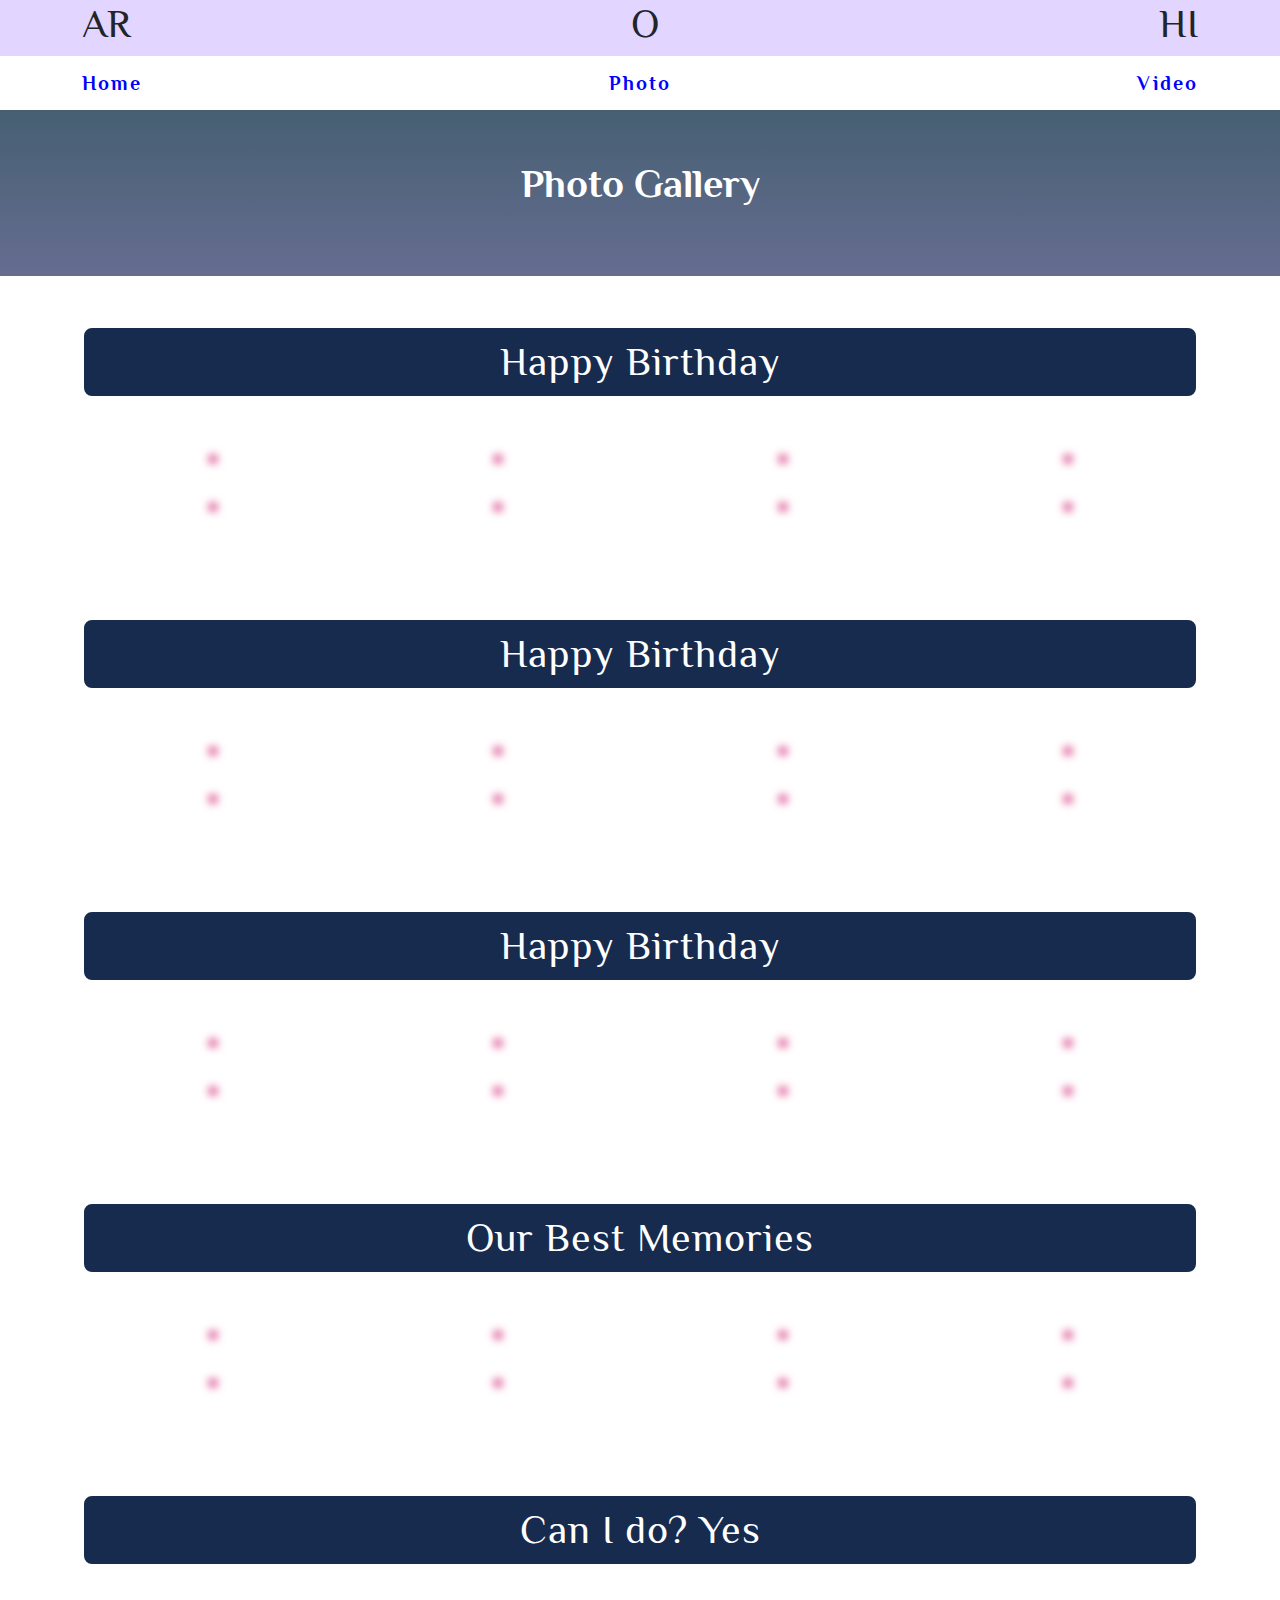
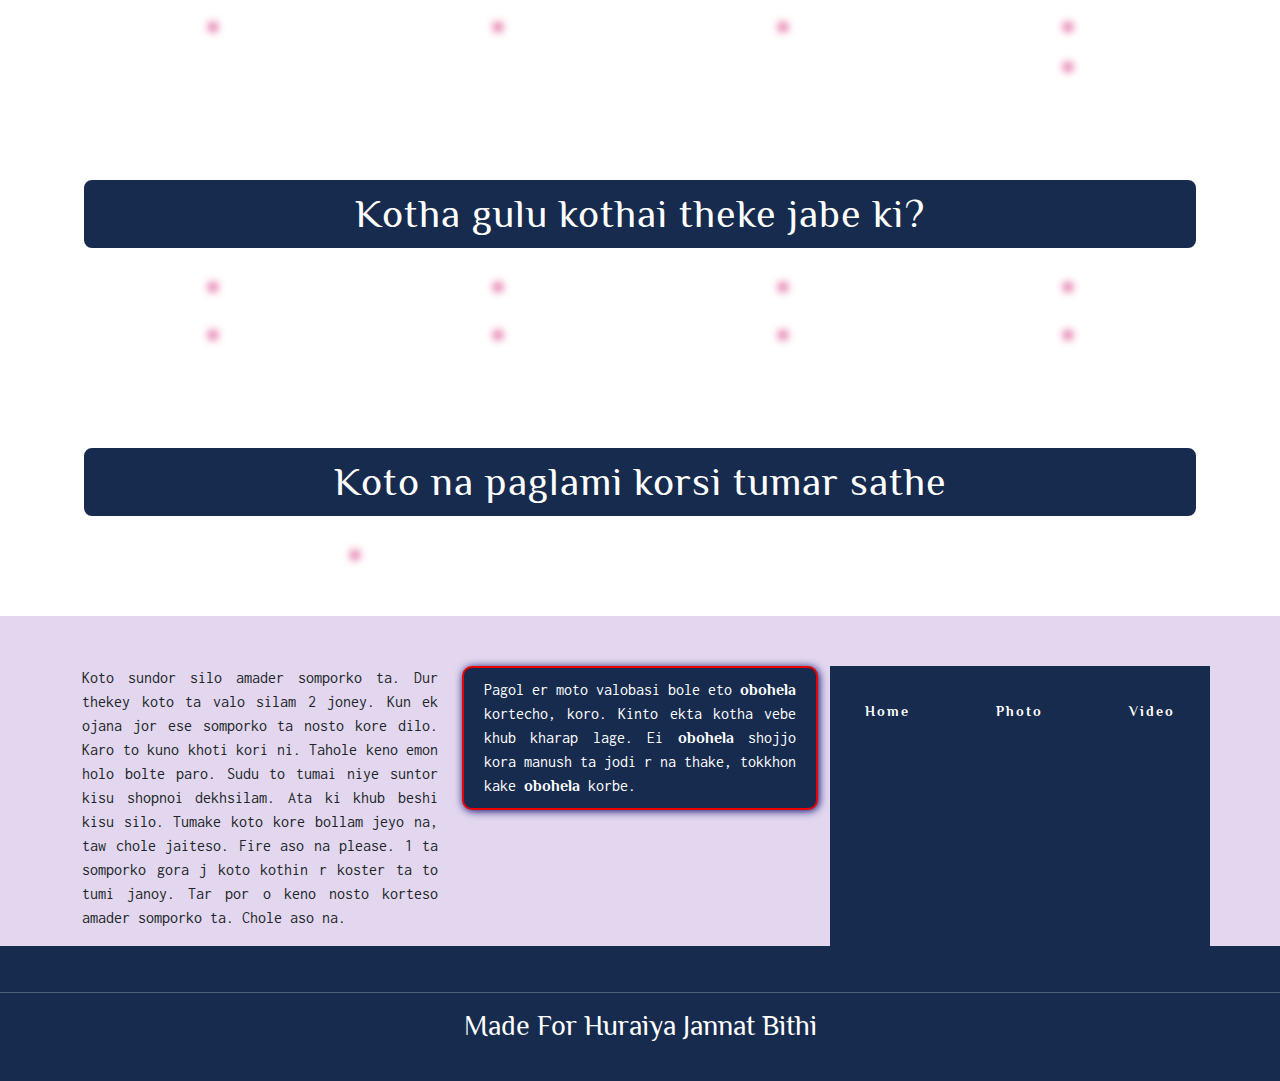
==== photo.html @ 8c342d7a "Add files via upload" ====
<!DOCTYPE html>
<html lang="en">

<head>
  <meta charset="UTF-8">
  <meta http-equiv="X-UA-Compatible" content="IE=edge">
  <meta name="viewport" content="width=device-width, initial-scale=1.0">
  <title>Happy Birthday | Photo Page</title>
  <link href="https://cdn.jsdelivr.net/npm/bootstrap@5.3.3/dist/css/bootstrap.min.css" rel="stylesheet">
  <link href="https://getbootstrap.com/docs/5.3/assets/css/docs.css" rel="stylesheet">
  <script src="https://cdn.jsdelivr.net/npm/bootstrap@5.3.3/dist/js/bootstrap.bundle.min.js"></script>
  <link rel="stylesheet" href="style.css">
</head>

<body>
  <header>


    <div class="nav_bar">
      <div class="logo_section">
        <div class="container">
          <div class="logo d-flex justify-content-between align-items-center">
            <h1>AR</h1>
            <h1>O</h1>
            <h1>HI</h1>
          </div>
        </div>
      </div>

      <div class="menu_section">
        <div class="container">
          <div class="menu d-flex justify-content-between align-items-center">
            <a href="index.html">Home</a>
            <a href="photo.html">Photo</a>
            <a href="video.html">Video</a>
          </div>
        </div>
      </div>

    </div>


  </header>
  <section id="slider">
    <div class="container">
      <div class="row justify-content-center align-items-center">
        <div class="col-md-12 hpbd">
          <h1>Photo Gallery</h1>
        </div>
      </div>
    </div>
  </section>

  <section class="full_img_box" id="full_img_box">
    <div class="full_img">
      <img id="full_img" src="" alt="">
    </div>
    <span onclick="close_img()">Close</span>
  </section>

  <section id="gallery_section">
    <div class="container">
      <div class="secton_title text-center mb-5">
        <h1 class="title">Happy Birthday</h1>
      </div>
      <div class="row gy-4">
        <div class="col-md-3 col-sm-6">
          <div class="img_wrapper">
            <img onclick="full_img(this.src)" src="image/HappyBirthday_01.gif" alt="">
          </div>
        </div>
        <div class="col-md-3 col-sm-6">
          <div class="img_wrapper">
            <img onclick="full_img(this.src)" src="image/HappyBirthday_02.gif" alt="">
          </div>
        </div>
        <div class="col-md-3 col-sm-6">
          <div class="img_wrapper">
            <img onclick="full_img(this.src)" src="image/HappyBirthday_03.gif" alt="">
          </div>
        </div>
        <div class="col-md-3 col-sm-6">
          <div class="img_wrapper">
            <img onclick="full_img(this.src)" src="image/HappyBirthday_04.gif" alt="">
          </div>
        </div>
        <div class="col-md-3 col-sm-6">
          <div class="img_wrapper">
            <img onclick="full_img(this.src)" src="image/HappyBirthday_05.gif" alt="">
          </div>
        </div>
        <div class="col-md-3 col-sm-6">
          <div class="img_wrapper">
            <img onclick="full_img(this.src)" src="image/HappyBirthday_06.gif" alt="">
          </div>
        </div>
        <div class="col-md-3 col-sm-6">
          <div class="img_wrapper">
            <img onclick="full_img(this.src)" src="image/HappyBirthday_07.gif" alt="">
          </div>
        </div>
        <div class="col-md-3 col-sm-6">
          <div class="img_wrapper">
            <img onclick="full_img(this.src)" src="image/HappyBirthday_08.gif" alt="">
          </div>
        </div>

      </div>
    </div>
  </section>

  <section>
    <div class="container">
      <div class="secton_title text-center mb-5">
        <h1 class="title">Happy Birthday</h1>
      </div>
      <div class="row gy-4">
        <div class="col-md-3 col-sm-6">
          <div class="img_wrapper">
            <img onclick="full_img(this.src)" src="image/1.jpg" alt="">
          </div>
        </div>
        <div class="col-md-3 col-sm-6">
          <div class="img_wrapper">
            <img onclick="full_img(this.src)" src="image/2.jpg" alt="">
          </div>
        </div>
        <div class="col-md-3 col-sm-6">
          <div class="img_wrapper">
            <img onclick="full_img(this.src)" src="image/3.jpg" alt="">
          </div>
        </div>
        <div class="col-md-3 col-sm-6">
          <div class="img_wrapper">
            <img onclick="full_img(this.src)" src="image/4.jpg" alt="">
          </div>
        </div>
        <div class="col-md-3 col-sm-6">
          <div class="img_wrapper">
            <img onclick="full_img(this.src)" src="image/5.jpg" alt="">
          </div>
        </div>
        <div class="col-md-3 col-sm-6">
          <div class="img_wrapper">
            <img onclick="full_img(this.src)" src="image/6.jpg" alt="">
          </div>
        </div>
        <div class="col-md-3 col-sm-6">
          <div class="img_wrapper">
            <img onclick="full_img(this.src)" src="image/7.jpg" alt="">
          </div>
        </div>
        <div class="col-md-3 col-sm-6">
          <div class="img_wrapper">
            <img onclick="full_img(this.src)" src="image/8.jpg" alt="">
          </div>
        </div>
      </div>
    </div>
  </section>

  <section>
    <div class="container">
      <div class="secton_title text-center mb-5">
        <h1 class="title">Happy Birthday</h1>
      </div>
      <div class="row gy-4">
        <div class="col-md-3 col-sm-6">
          <div class="img_wrapper">
            <img onclick="full_img(this.src)" src="image/video1.png" alt="">
          </div>
        </div>
        <div class="col-md-3 col-sm-6">
          <div class="img_wrapper">
            <img onclick="full_img(this.src)" src="image/video2.png" alt="">
          </div>
        </div>
        <div class="col-md-3 col-sm-6">
          <div class="img_wrapper">
            <img onclick="full_img(this.src)" src="image/video3.png" alt="">
          </div>
        </div>
        <div class="col-md-3 col-sm-6">
          <div class="img_wrapper">
            <img onclick="full_img(this.src)" src="image/video4.png" alt="">
          </div>
        </div>
        <div class="col-md-3 col-sm-6">
          <div class="img_wrapper">
            <img onclick="full_img(this.src)" src="image/video5.png" alt="">
          </div>
        </div>
        <div class="col-md-3 col-sm-6">
          <div class="img_wrapper">
            <img onclick="full_img(this.src)" src="image/video6.png" alt="">
          </div>
        </div>
        <div class="col-md-3 col-sm-6">
          <div class="img_wrapper">
            <img onclick="full_img(this.src)" src="image/video7.png" alt="">
          </div>
        </div>
        <div class="col-md-3 col-sm-6">
          <div class="img_wrapper">
            <img onclick="full_img(this.src)" src="image/video8.png" alt="">
          </div>
        </div>
      </div>
    </div>
  </section>

  <section>
    <div class="container">
      <div class="secton_title text-center mb-5">
        <h1 class="title">Our Best Memories</h1>
      </div>
      <div class="row gy-4">
        <div class="col-md-3 col-sm-6">
          <div class="img_wrapper">
            <img onclick="full_img(this.src)" src="image/m1.png" alt="">
          </div>
        </div>
        <div class="col-md-3 col-sm-6">
          <div class="img_wrapper">
            <img onclick="full_img(this.src)" src="image/m2.png" alt="">
          </div>
        </div>
        <div class="col-md-3 col-sm-6">
          <div class="img_wrapper">
            <img onclick="full_img(this.src)" src="image/m3.png" alt="">
          </div>
        </div>
        <div class="col-md-3 col-sm-6">
          <div class="img_wrapper">
            <img onclick="full_img(this.src)" src="image/m4.png" alt="">
          </div>
        </div>
        <div class="col-md-3 col-sm-6">
          <div class="img_wrapper">
            <img onclick="full_img(this.src)" src="image/m5.png" alt="">
          </div>
        </div>
        <div class="col-md-3 col-sm-6">
          <div class="img_wrapper">
            <img onclick="full_img(this.src)" src="image/m6.png" alt="">
          </div>
        </div>
        <div class="col-md-3 col-sm-6">
          <div class="img_wrapper">
            <img onclick="full_img(this.src)" src="image/m7.png" alt="">
          </div>
        </div>
        <div class="col-md-3 col-sm-6">
          <div class="img_wrapper">
            <img onclick="full_img(this.src)" src="image/m8.png" alt="">
          </div>
        </div>
      </div>
    </div>
  </section>
  <section>
    <div class="container">
      <div class="secton_title text-center mb-5">
        <h1 class="title">Can I do? Yes</h1>
      </div>
      <div class="row gy-4">       
        <div class="col-md-3 col-sm-6">
          <div class="img_wrapper">
            <img onclick="full_img(this.src)" src="image/Picsart_24-07-19_01-47-58-982.jpg" alt="">
          </div>
        </div>
        <div class="col-md-3 col-sm-6">
          <div class="img_wrapper">
            <img onclick="full_img(this.src)" src="image/Picsart_24-07-19_01-48-26-310.jpg" alt="">
          </div>
        </div>
        <div class="col-md-6">
          <div class="row gy-3">
            <div class="col-md-6 half">
              <div class="img_wrapper">
                <img onclick="full_img(this.src)" src="image/IMG_20231113_000949.jpg" alt="">
              </div>
            </div>
            <div class="col-md-6 half">
              <div class="row gy-3">
                <div class="col-md-12">
                  <div class="img_wrapper ">
                    <img onclick="full_img(this.src)" src="image/IMG_20230430_213854.jpg" alt="">
                  </div>
                </div>
                <div class="col-md-12">
                  <div class="img_wrapper">
                    <img onclick="full_img(this.src)" src="image/IMG_20240527_010833.jpg" alt="">
                  </div>
                </div>
              </div>
            </div>
          </div>
        </div>
        

      </div>
    </div>
  </section>
  <section>
    <div class="container">
      <div class="secton_title text-center mb-4">
        <h1 class="title">Kotha gulu kothai theke jabe ki?</h1>
      </div>
      <div class="row gy-4">
        <div class="col-md-3 col-sm-6">
          <div class="img_wrapper">
            <img onclick="full_img(this.src)" src="image/screenshort (1).jpg" alt="">
          </div>
        </div>
        <div class="col-md-3 col-sm-6">
          <div class="img_wrapper">
            <img onclick="full_img(this.src)" src="image/screenshort (2).jpg" alt="">
          </div>
        </div>
        <div class="col-md-3 col-sm-6">
          <div class="img_wrapper">
            <img onclick="full_img(this.src)" src="image/screenshort (3).jpg" alt="">
          </div>
        </div>
        <div class="col-md-3 col-sm-6">
          <div class="img_wrapper">
            <img onclick="full_img(this.src)" src="image/screenshort (4).jpg" alt="">
          </div>
        </div>
        <div class="col-md-3 col-sm-6">
          <div class="img_wrapper">
            <img onclick="full_img(this.src)" src="image/screenshort (5).jpg" alt="">
          </div>
        </div>
        <div class="col-md-3 col-sm-6">
          <div class="img_wrapper">
            <img onclick="full_img(this.src)" src="image/screenshort (6).jpg" alt="">
          </div>
        </div>
        <div class="col-md-3 col-sm-6">
          <div class="img_wrapper">
            <img onclick="full_img(this.src)" src="image/screenshort (7).jpg" alt="">
          </div>
        </div>
        <div class="col-md-3 col-sm-6">
          <div class="img_wrapper">
            <img onclick="full_img(this.src)" src="image/screenshort (8).jpg" alt="">
          </div>
        </div>
        
      </div>
    </div>
  </section>
  <section>
    <div class="container">
      <div class="secton_title text-center mb-4">
        <h1 class="title">Koto na paglami korsi tumar sathe</h1>
      </div>
      <div class="row gy-4">
        <div class="col-md-6 col-sm-6">
          <div class="img_wrapper">
            <img onclick="full_img(this.src)" src="image/pic.jpg" alt="">
          </div>
        </div>
      </div>
    </div>
  </section>
  <section class="lastSec bg">
    <div class="container">
      <div class="row gy-3">
        <div class="col-md-4 t_j">
          <p>Koto sundor silo amader somporko ta. Dur thekey koto ta valo silam 2 joney. Kun ek ojana jor ese somporko ta nosto kore dilo. Karo to kuno khoti kori ni. Tahole keno emon holo bolte paro. Sudu to tumai niye suntor kisu shopnoi dekhsilam. Ata ki khub beshi kisu silo. Tumake koto kore bollam jeyo na, taw chole jaiteso. Fire aso na please. 1 ta somporko gora j koto kothin r koster ta to tumi janoy. Tar por o keno nosto korteso amader somporko ta. Chole aso na. 
          </p>
        </div>
        <div class="col-md-4 conect t_j">
          <p>Pagol er moto valobasi bole eto <b>obohela</b> kortecho, koro. Kinto ekta kotha vebe khub kharap lage. Ei
            <b>obohela</b> shojjo kora manush ta jodi r na thake, tokkhon kake <b>obohela</b> korbe.</p>
        </div>
        <div class="col-md-4 f_menu">
          <div class="menu d-flex justify-content-between align-items-center">
            <a href="index.html">Home</a>
            <a href="photo.html">Photo</a>
            <a href="video.html">Video</a>
          </div>
        </div>
      </div>
    </div>
  </section>
  <footer><hr>
    <h3>Made For Huraiya Jannat Bithi</h3>
  </footer>
</body>
<script>


  let full_img_box = document.getElementById('full_img_box');
  let full_imgf = document.getElementById('full_img');
  function full_img(pic) {
    full_img_box.style.transform = "scale(1)";
    full_imgf.src = pic;
  }

  function close_img() {
    full_img_box.style.transform = "scaleY(0)";
  }
</script>

</html>
---- style.css ----
@import url('https://fonts.googleapis.com/css2?family=Philosopher:ital,wght@0,400;0,700;1,400;1,700&display=swap');
@import url('https://fonts.googleapis.com/css2?family=Tiro+Bangla:ital@0;1&display=swap');
@import url('https://fonts.googleapis.com/css2?family=Inconsolata:wght@200..900&display=swap');

*{
    margin: 0;
    padding: 0;
    box-sizing: border-box;
    font-family: monotype cursive;font-family: "Philosopher", sans-serif;  
}
p, h5, h6{
    font-family: "Inconsolata", monospace;
}
.bd{
    font-family: "Tiro Bangla", serif;
}
body{
    width: 100%;
}

img{
    width: 100%;
    height: auto;
}

#slider{
    background: linear-gradient(#244c55f0, #b936ff7a), url(image/homeslider.jpg);
    background-repeat: no-repeat;
    background-size: cover;
    background-position: center;
    background-attachment: fixed;
}

.canva_video{
    position: relative; width: 100%; height: 0; padding-top: 177.7778%;
          padding-bottom: 0; box-shadow: 0 2px 8px 0 rgba(63,69,81,0.16); margin-top: 1.6em; margin-bottom: 0.9em; overflow: hidden;
          border-radius: 8px; will-change: transform;
}
iframe{
    position: absolute; width: 100%; height: 100%; top: 0; left: 0; border: none; padding: 0;margin: 0;
}




.img_wrapper img {
    border-radius: 10px;
    cursor: pointer;
    box-shadow: rgb(214, 62, 133) 0px 0px 8px 4px;

}


#full_img_box {
    position: fixed;
    top: 0;
    left: 0;
    width: 100%;
    height: 100%;
    background: #000000e0;
    z-index: 11111;
    transition: .5s;
    transform: scale(0);
    display: block;
}

div.full_img {
    width: 30%;
    border-radius: 10px;
    /* overflow: hidden; */
    position: absolute;
    top: 50%;
    left: 50%;
    transform: translate(-50%, -50%);
}
.full_img img{
    border-radius: 10px;
    transition: 1.5s;
}
.full_img img:hover{
    /* transform: scale(1.3); */
    transform: scale(-1.3,1.3) scale(-1.3,1.3);
}
::selection{
    background: red;
    color: #ffffff;
}
section#full_img_box span {
    position: absolute;
    right: 5%;
    top: 5%;
    color: #fff;
    font-size: 25px;
    cursor: pointer;

}

section{
    padding: 50px 0;
}
.hpbd h1 {
    font-weight: 600;
    padding-bottom: 10px;
    color: white;
    text-align: center;
}
.logo_section {
    background: #e2d5ff;
}

.menu_section {
    padding: 12px 0;
}

.menu a {
    text-decoration: none;
    font-size: 20px;
    letter-spacing: 2px;
    color: blue;
    font-weight: 700;
}
video{
    width: 100%;
    height: auto;
    border-radius: 15px;
    box-shadow: rgb(55, 55, 135) 0px 0px 12px 6px;
    cursor: pointer;
}

section#audio {
    background: #781f84;
    color: #fff;
}
.t_j{
    text-align: justify;
}

.t_r{display: block;text-align: right;font-style: italic;}

#myVideo {
    min-width: 100%; 
    min-height: 100%;
    box-shadow: none;
    border-radius: 0px;
  }
  
  .content {
position: relative;

}
  
  #myBtn {
    width: 100%;
    font-size: 25px;
    padding: 10px;
    border: none;
    color: #ffffff;
    cursor: pointer;
    position: absolute;
    top: 0;
    left: 00%;
    height: 100%;
    opacity: 1;
    background: transparent;
  }

  audio {
    width: 100%;
}
.bg{
    background: #8053b73b;
}

.img_wrapper {
    position: relative;
    /* overflow: hidden; */
    text-align: center;
}
.w_8{
    width: 90%;
}
.img_wrapper:hover .text{
    transform: translateY(0);
    opacity: 1;    
}

.text {
    width: 100%;
    position: absolute;
    bottom: 0;
    background: #000000c7;
    padding: 10px;
    color: #fff;
    text-align: center;
    transition: 1s;
    transform: translateY(100px);
    opacity: .5;
}

  .glow {
    font-size: 80px;
    color: #fff;
    text-align: center;
    -webkit-animation: glow 1s ease-in-out infinite alternate;
    -moz-animation: glow 1s ease-in-out infinite alternate;
    animation: glow 1s ease-in-out infinite alternate;
  }
  
  @-webkit-keyframes glow {
    from {
      text-shadow: 0 0 10px #fff, 0 0 20px #fff, 0 0 30px #e60073, 0 0 40px #e60073, 0 0 50px #e60073, 0 0 60px #e60073, 0 0 70px #e60073;
    }
    to {
      text-shadow: 0 0 20px #fff, 0 0 30px #ff4da6, 0 0 40px #ff4da6, 0 0 50px #ff4da6, 0 0 60px #ff4da6, 0 0 70px #ff4da6, 0 0 80px #ff4da6;
    }
  }

  .display_grid {
    display: grid;
    grid-template-columns: repeat(4, 1fr);
    gap: 25px;
}
.title{
    border: 2px solid #fff;
    padding: 10px;
    border-radius: 10px;
    color: #fff;
    background: #172b4e;
    transition: .5s;
    letter-spacing: 1px;
}
.box{
    border: 2px solid black;
    padding: 10px;
    margin-bottom: 16px;
    text-align: justify;
    border-radius: 10px;
    color: #fff;
    transition: .5s;
    letter-spacing: 1px;
}
.box:nth-child(odd) {
    box-shadow: 1px 2px 16px black;
    background: #009688;
}
.box:nth-child(even) {
    box-shadow: 1px 2px 16px black;
    background: #795548;
}
.box:hover {
    border: 2px solid #fff;
    background: #172b4e;
    
}
.box h6 {
    margin: 0;
}
footer {
    background: #172b4e;
    color: #fff;
    padding: 30px 0 ;
    text-align: center;
}

.conect p a{
text-decoration: none;
}
.conect p {
    background: #172b4e;
    padding: 10px 20px;
    color: #fff;
    border-radius: 10px;
    margin-bottom: 10px;
    border: 2px solid #ea0202;
    box-shadow: 1px 1px 9px #040569;
}

.lastSec{
    padding-bottom: 0;
}
.arafat h3 {
    color: #fff;
    text-align: center;
    padding: 5px;
    font-size: 2rem;
    font-style: italic;
  }
.arafat {
    padding: 20px 0;
  }
.col-md-4.f_menu {
    background: #172b4e;
    padding: 5px;
  }
  .col-md-4.f_menu div a {
    font-size: 14px;
    color: #fff;
    padding:30px;
  }
.single_box {
    position: relative;
  }
  
  .overlay_text {
    position: absolute;
  top: -1px;
  right: 0;
  color: #fff;
  background: #172b4ead;
  padding: 4px 10px;
  border-radius: 10px 10px 0px 0px;
  width: 100%;
  }
  
  .overlay_text h1 {
    font-size: 20px;
    margin-bottom: 0px;
  }
.f_sms{
background: linear-gradient(#244c55f0, #b936ff7a), url(image/love.jpg);
    background-repeat: no-repeat;
    background-size: cover;
    /* background-position: center; */
    background-attachment: fixed;
}
.ww_2{
    width: 30%;
}

@media screen and (max-width: 776px) {
    .ww_2{
        width: 80%;
    }
}

@media screen and (max-width: 600px) {
    .col-md-3 {
      width: 50%;
    }
    div.full_img {
        width: 70%;
    }
    .display_grid {
        grid-template-columns: repeat(2, 1fr);
    }
    .w_8, .w8{
        width: 80%;
    }
    .half{
        width: 50%;
    }
    .ww_2{
        width: 80%;
    }
  }
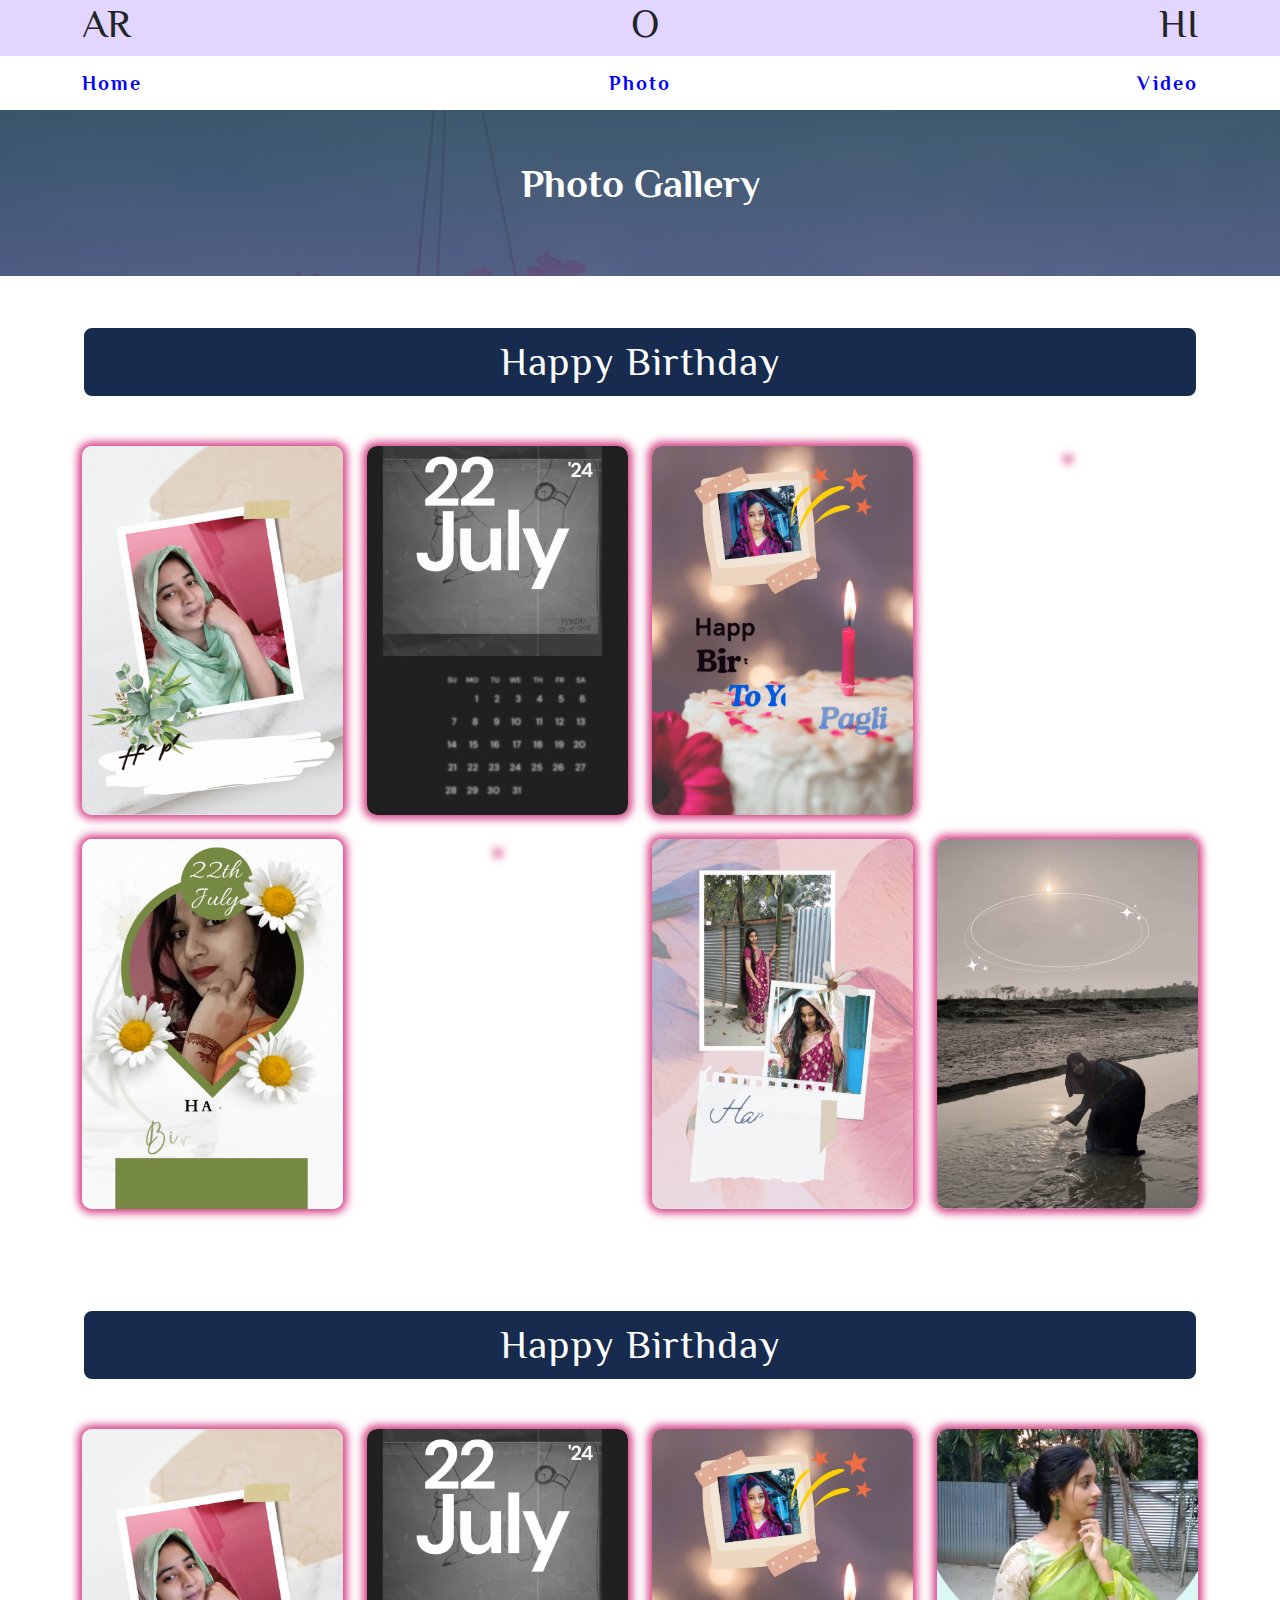
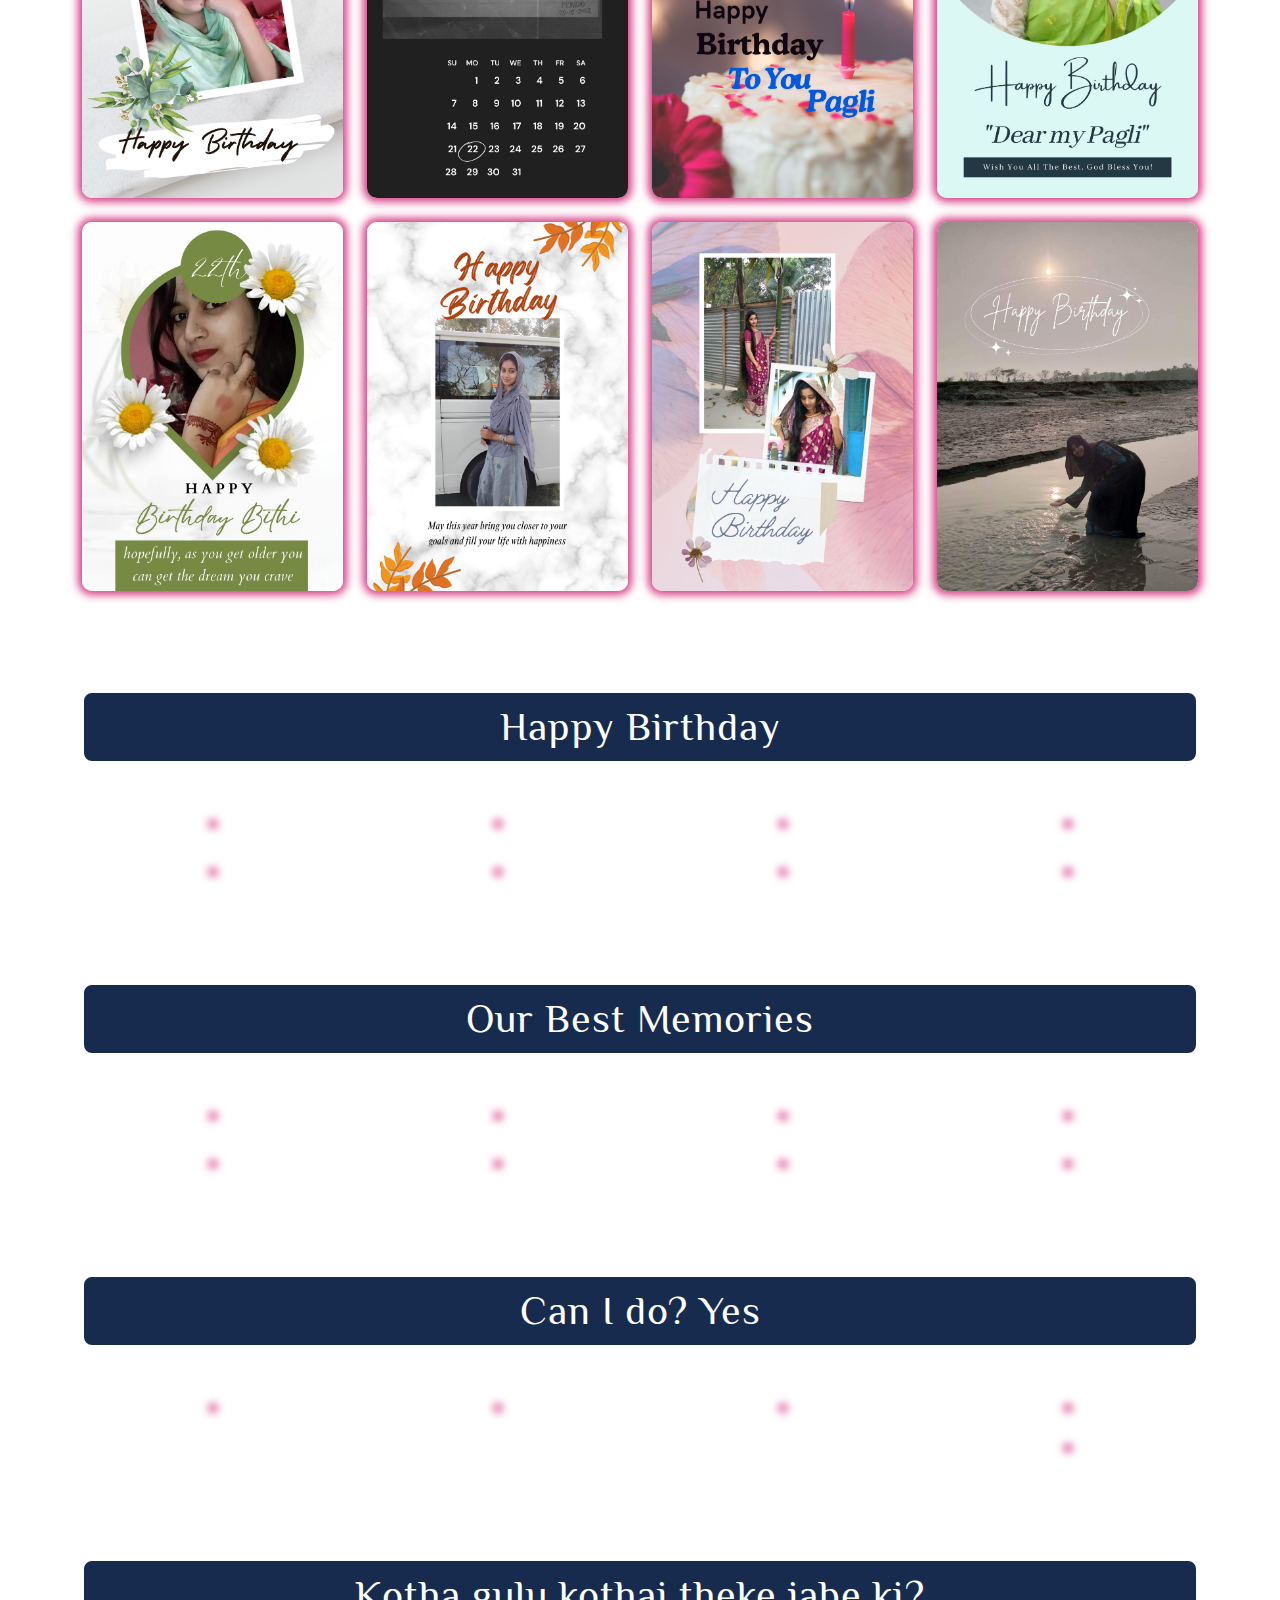
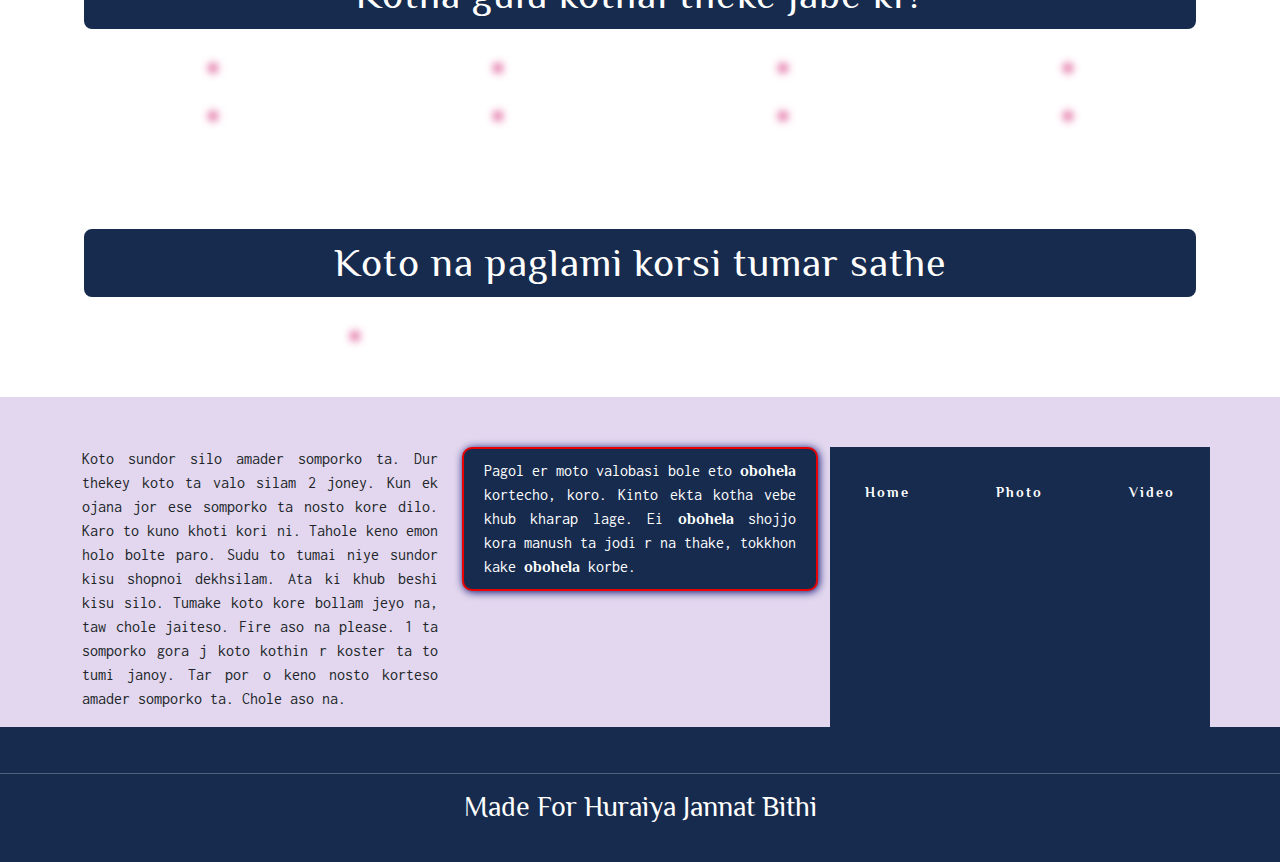
==== commit 0bc516d4: "Update photo.html" ====
--- a/photo.html
+++ b/photo.html
@@ -370,7 +370,7 @@
     <div class="container">
       <div class="row gy-3">
         <div class="col-md-4 t_j">
-          <p>Koto sundor silo amader somporko ta. Dur thekey koto ta valo silam 2 joney. Kun ek ojana jor ese somporko ta nosto kore dilo. Karo to kuno khoti kori ni. Tahole keno emon holo bolte paro. Sudu to tumai niye suntor kisu shopnoi dekhsilam. Ata ki khub beshi kisu silo. Tumake koto kore bollam jeyo na, taw chole jaiteso. Fire aso na please. 1 ta somporko gora j koto kothin r koster ta to tumi janoy. Tar por o keno nosto korteso amader somporko ta. Chole aso na. 
+          <p>Koto sundor silo amader somporko ta. Dur thekey koto ta valo silam 2 joney. Kun ek ojana jor ese somporko ta nosto kore dilo. Karo to kuno khoti kori ni. Tahole keno emon holo bolte paro. Sudu to tumai niye sundor kisu shopnoi dekhsilam. Ata ki khub beshi kisu silo. Tumake koto kore bollam jeyo na, taw chole jaiteso. Fire aso na please. 1 ta somporko gora j koto kothin r koster ta to tumi janoy. Tar por o keno nosto korteso amader somporko ta. Chole aso na. 
           </p>
         </div>
         <div class="col-md-4 conect t_j">
@@ -406,4 +406,4 @@
   }
 </script>
 
-</html>+</html>
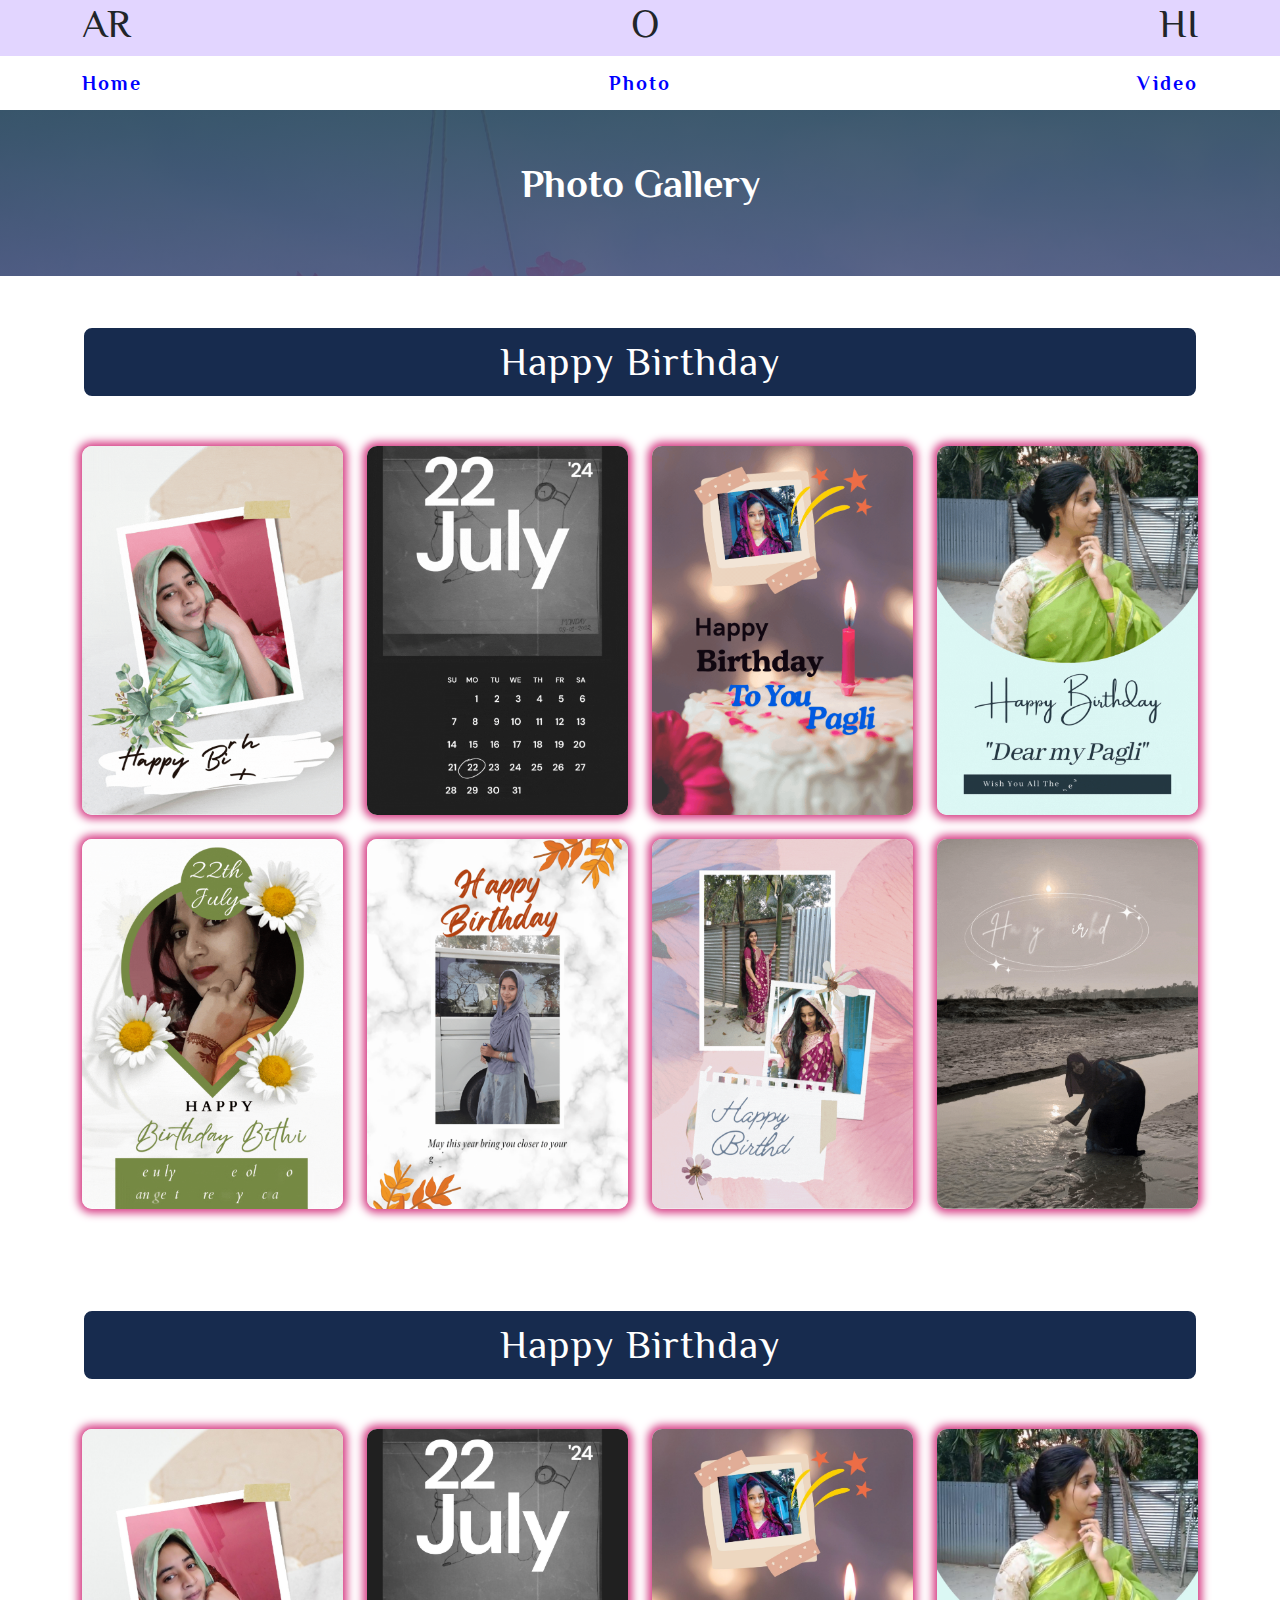
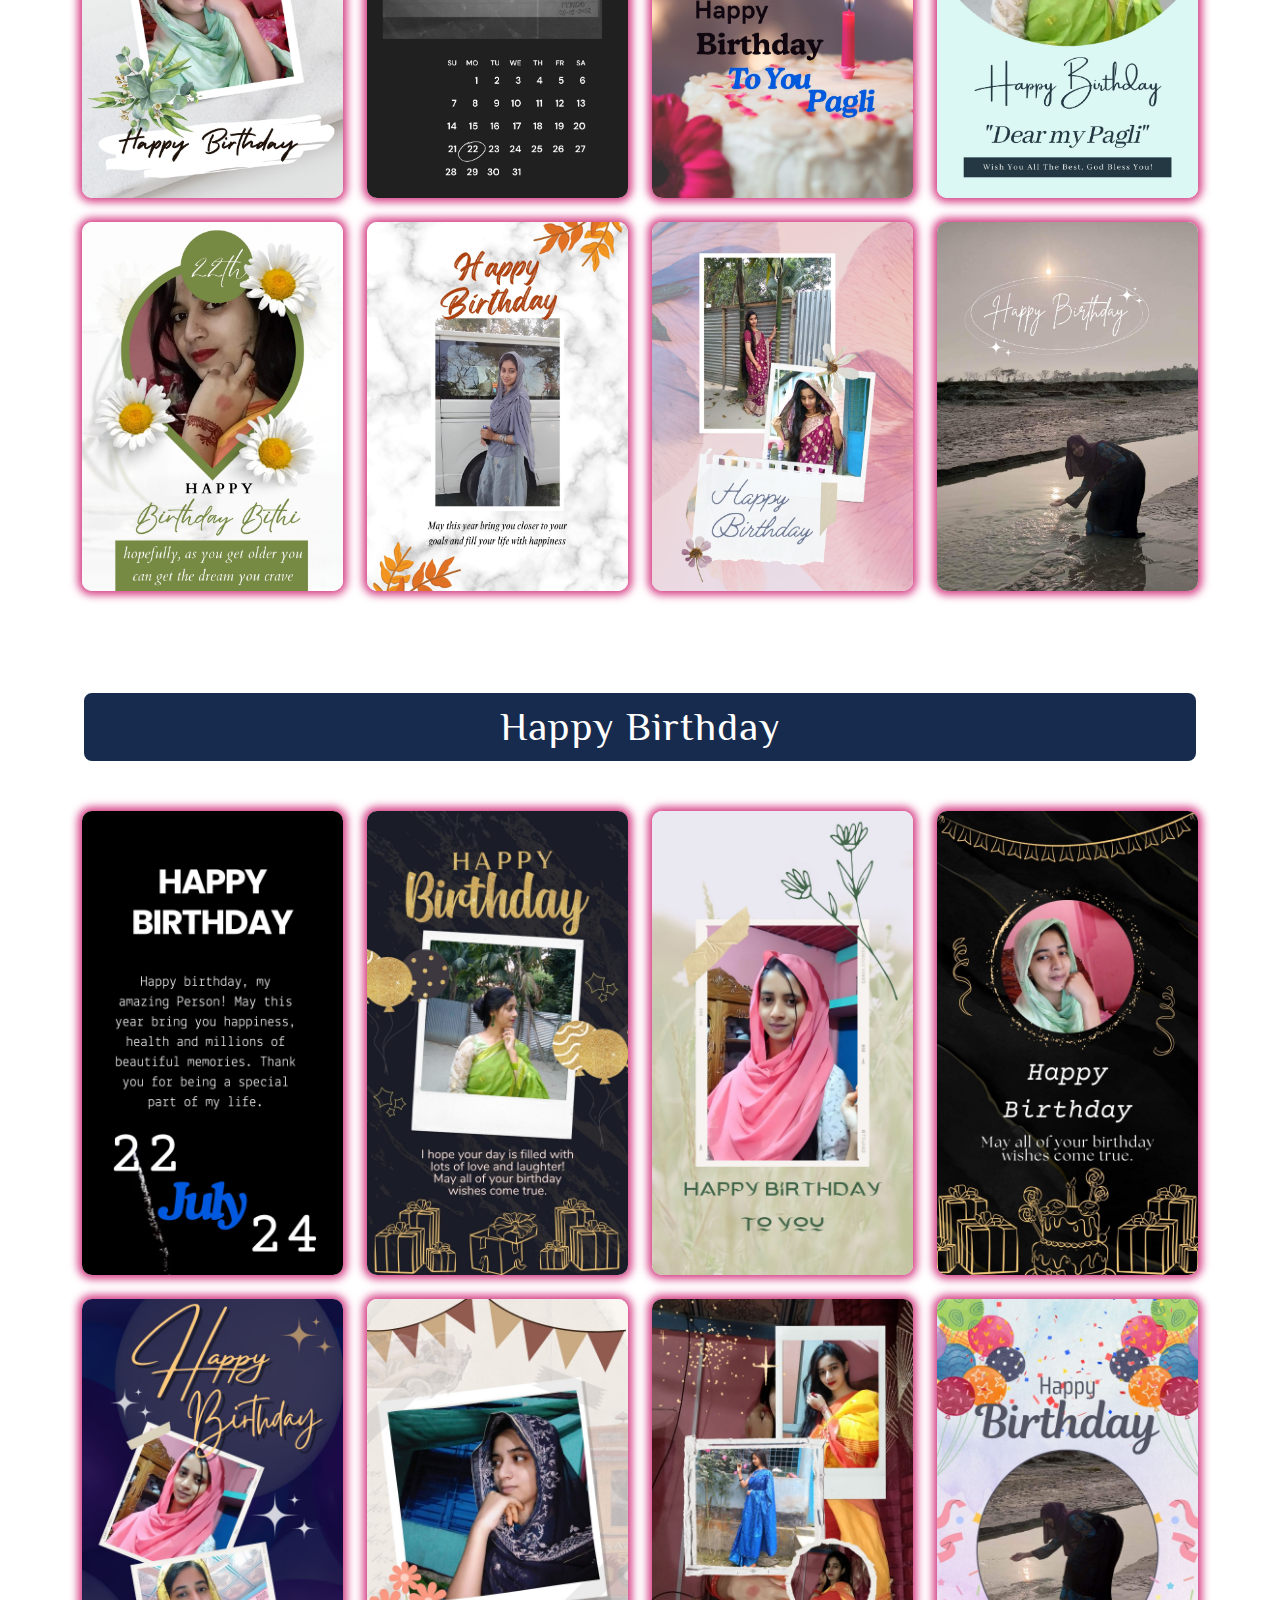
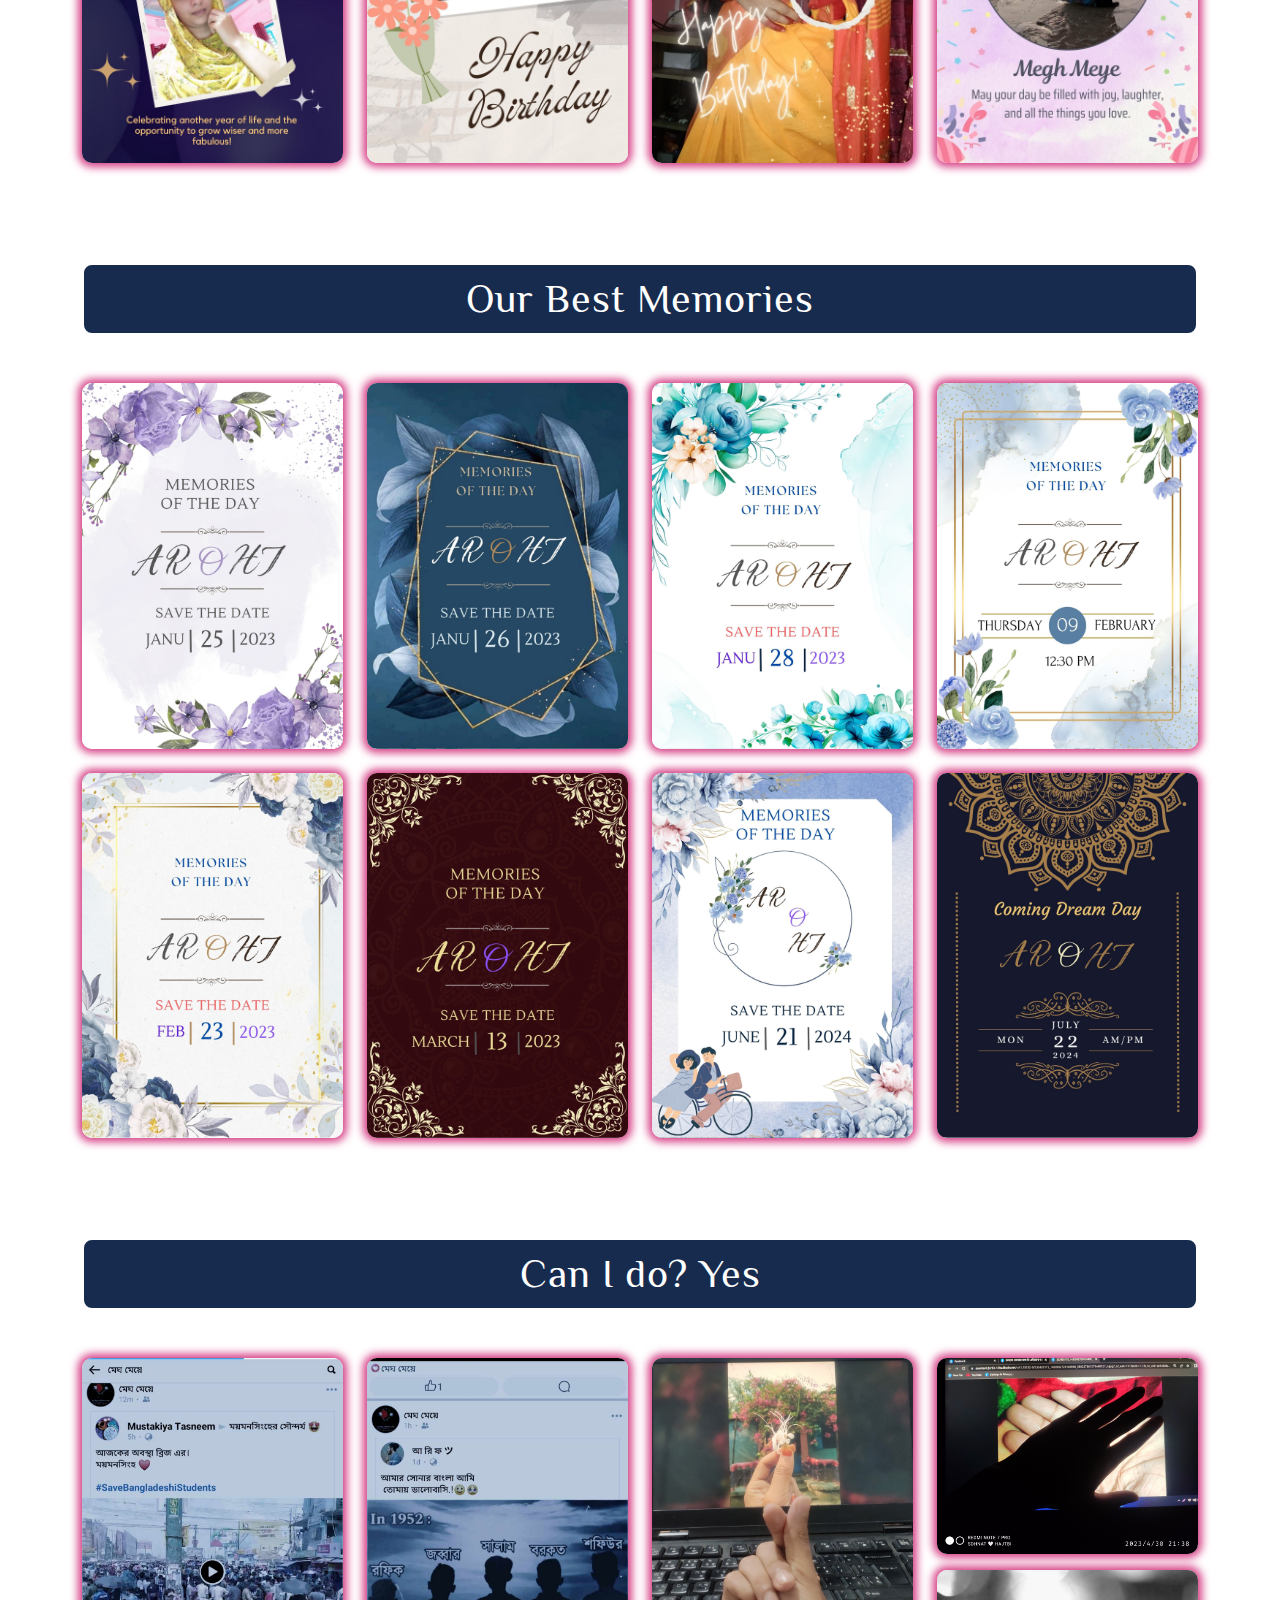
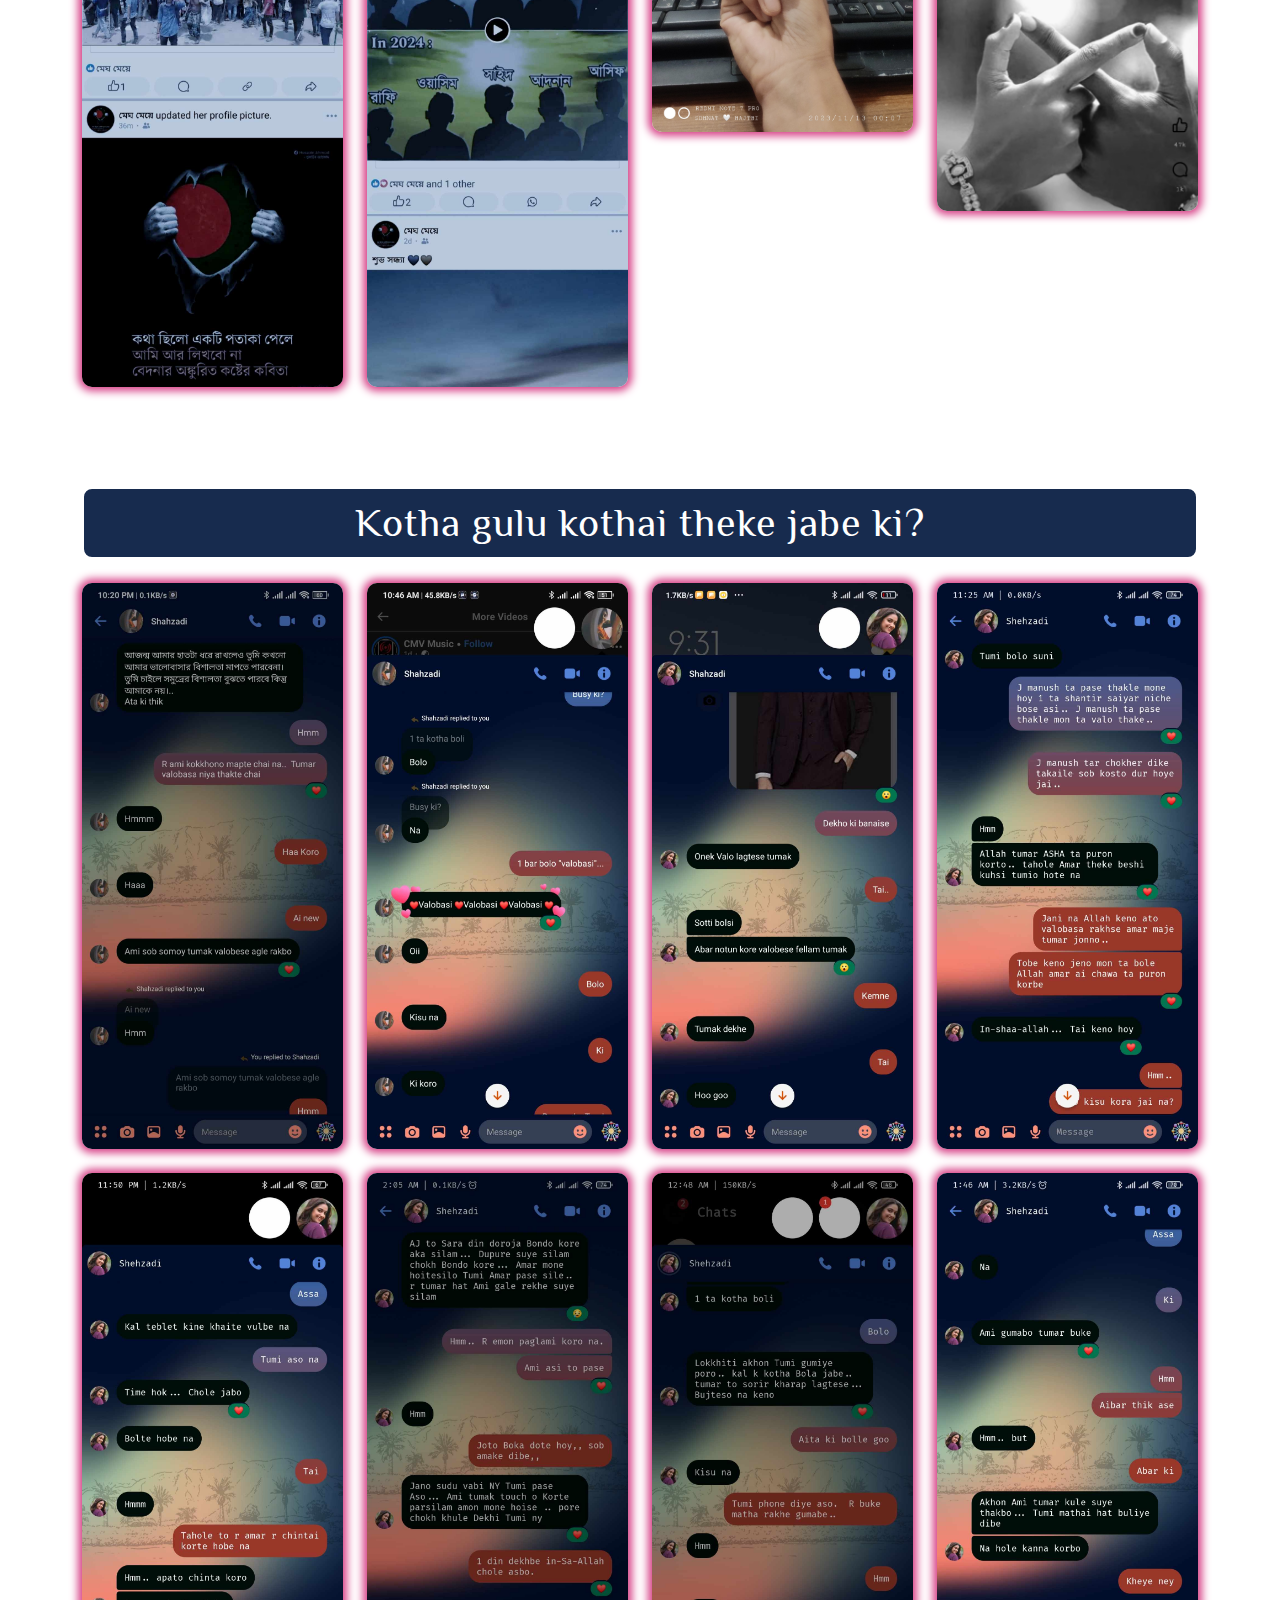
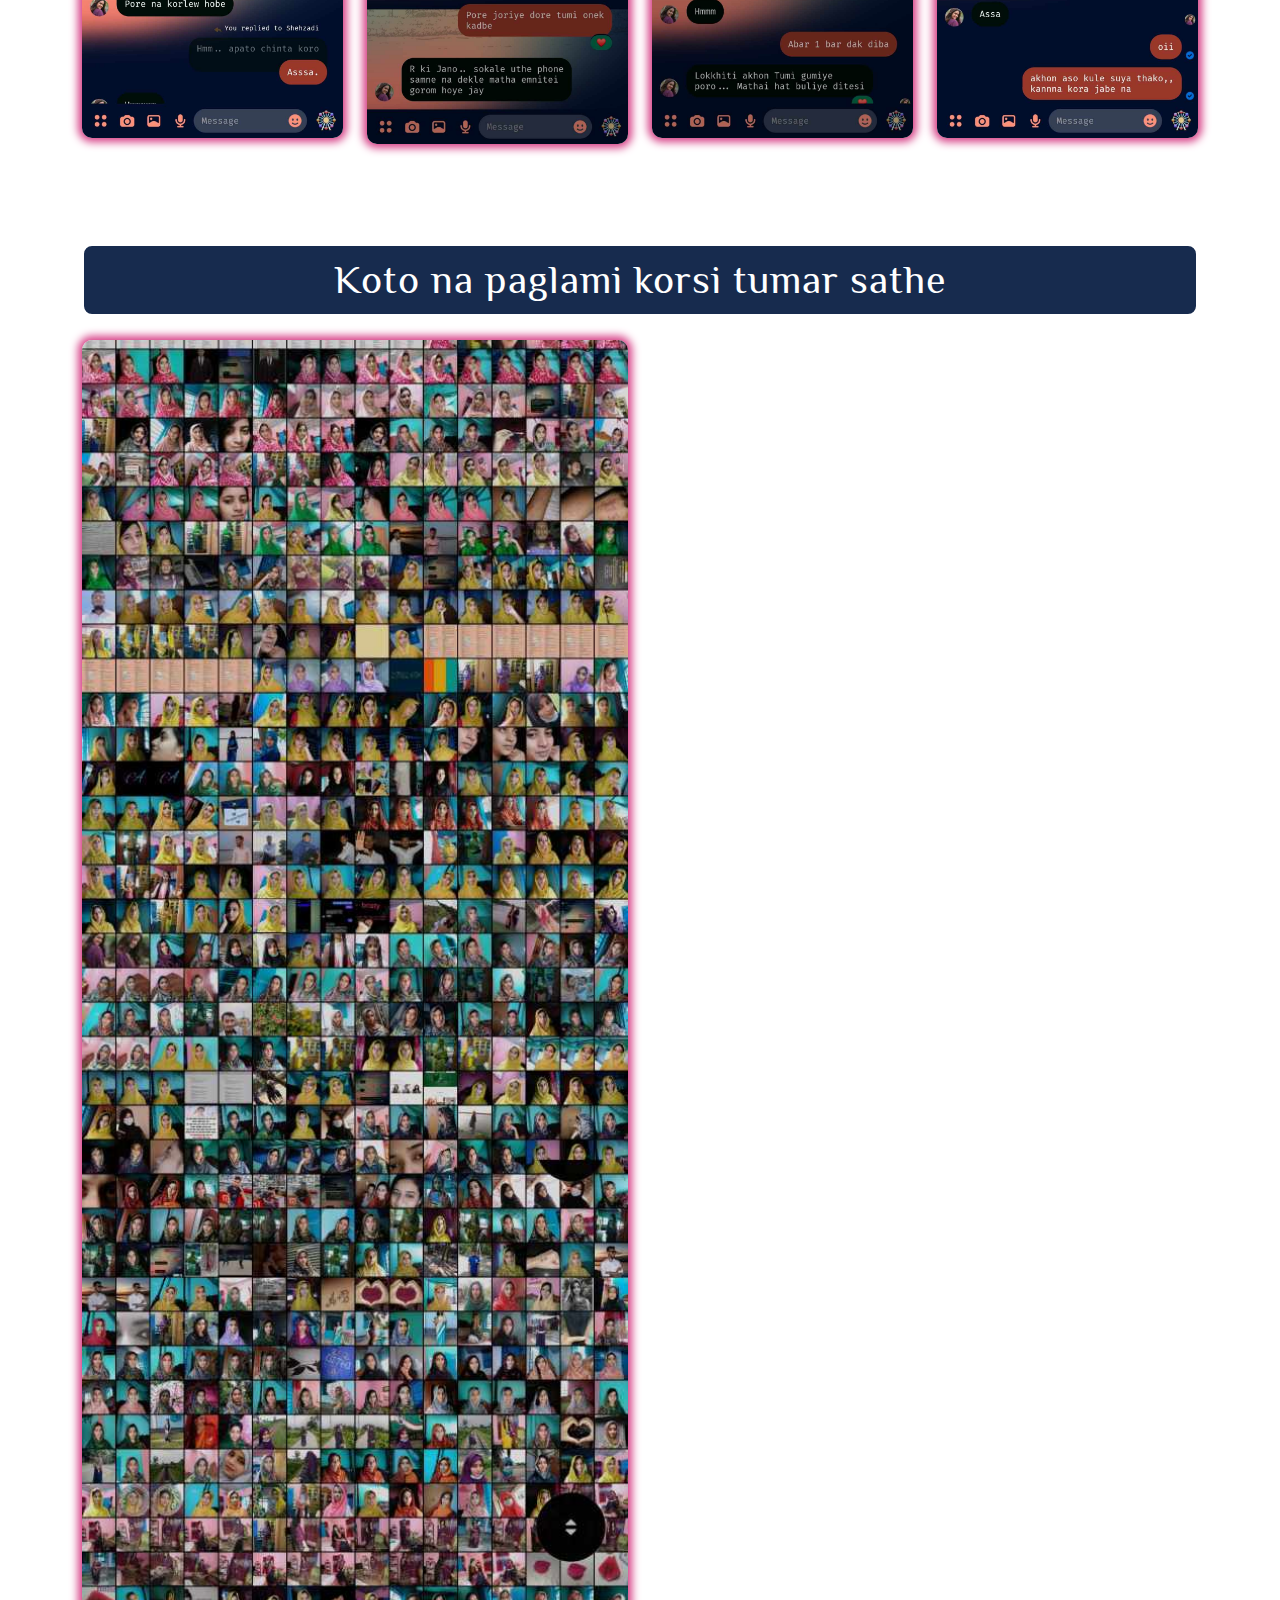
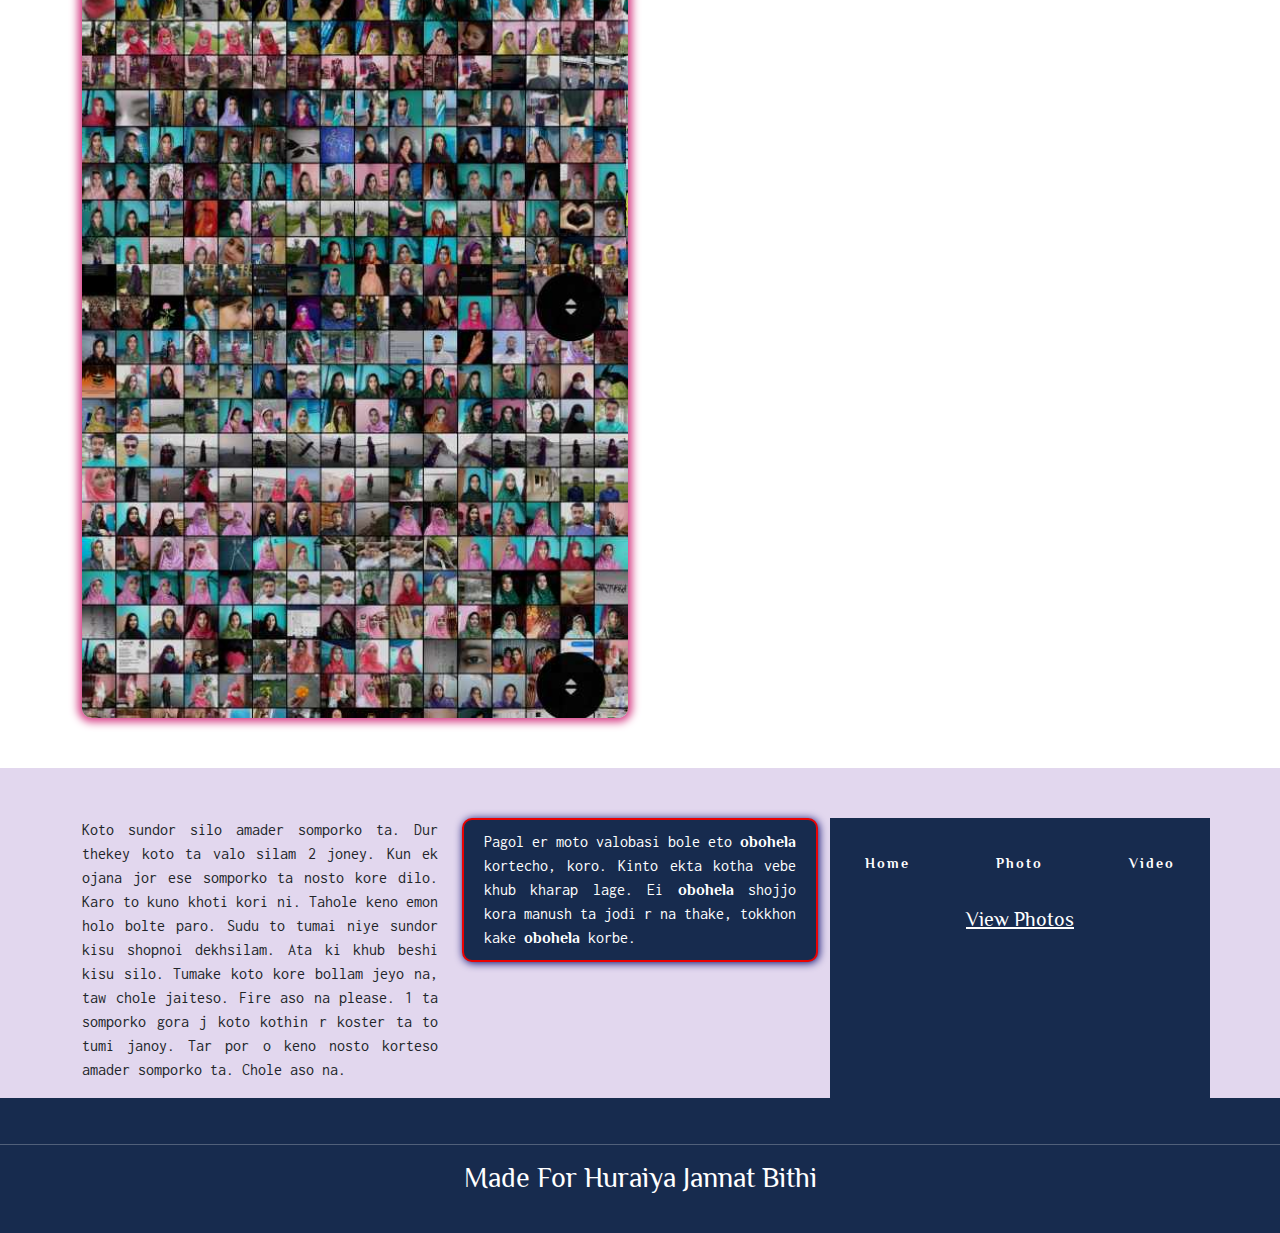
==== commit 8a644b50: "Add files via upload" ====
--- a/photo.html
+++ b/photo.html
@@ -167,42 +167,42 @@
       <div class="row gy-4">
         <div class="col-md-3 col-sm-6">
           <div class="img_wrapper">
-            <img onclick="full_img(this.src)" src="image/video1.png" alt="">
-          </div>
-        </div>
-        <div class="col-md-3 col-sm-6">
-          <div class="img_wrapper">
-            <img onclick="full_img(this.src)" src="image/video2.png" alt="">
-          </div>
-        </div>
-        <div class="col-md-3 col-sm-6">
-          <div class="img_wrapper">
-            <img onclick="full_img(this.src)" src="image/video3.png" alt="">
-          </div>
-        </div>
-        <div class="col-md-3 col-sm-6">
-          <div class="img_wrapper">
-            <img onclick="full_img(this.src)" src="image/video4.png" alt="">
-          </div>
-        </div>
-        <div class="col-md-3 col-sm-6">
-          <div class="img_wrapper">
-            <img onclick="full_img(this.src)" src="image/video5.png" alt="">
-          </div>
-        </div>
-        <div class="col-md-3 col-sm-6">
-          <div class="img_wrapper">
-            <img onclick="full_img(this.src)" src="image/video6.png" alt="">
-          </div>
-        </div>
-        <div class="col-md-3 col-sm-6">
-          <div class="img_wrapper">
-            <img onclick="full_img(this.src)" src="image/video7.png" alt="">
-          </div>
-        </div>
-        <div class="col-md-3 col-sm-6">
-          <div class="img_wrapper">
-            <img onclick="full_img(this.src)" src="image/video8.png" alt="">
+            <img onclick="full_img(this.src)" src="image/video1.jpg" alt="">
+          </div>
+        </div>
+        <div class="col-md-3 col-sm-6">
+          <div class="img_wrapper">
+            <img onclick="full_img(this.src)" src="image/video2.jpg" alt="">
+          </div>
+        </div>
+        <div class="col-md-3 col-sm-6">
+          <div class="img_wrapper">
+            <img onclick="full_img(this.src)" src="image/video3.jpg" alt="">
+          </div>
+        </div>
+        <div class="col-md-3 col-sm-6">
+          <div class="img_wrapper">
+            <img onclick="full_img(this.src)" src="image/video4.jpg" alt="">
+          </div>
+        </div>
+        <div class="col-md-3 col-sm-6">
+          <div class="img_wrapper">
+            <img onclick="full_img(this.src)" src="image/video5.jpg" alt="">
+          </div>
+        </div>
+        <div class="col-md-3 col-sm-6">
+          <div class="img_wrapper">
+            <img onclick="full_img(this.src)" src="image/video6.jpg" alt="">
+          </div>
+        </div>
+        <div class="col-md-3 col-sm-6">
+          <div class="img_wrapper">
+            <img onclick="full_img(this.src)" src="image/video7.jpg" alt="">
+          </div>
+        </div>
+        <div class="col-md-3 col-sm-6">
+          <div class="img_wrapper">
+            <img onclick="full_img(this.src)" src="image/video8.jpg" alt="">
           </div>
         </div>
       </div>
@@ -217,42 +217,42 @@
       <div class="row gy-4">
         <div class="col-md-3 col-sm-6">
           <div class="img_wrapper">
-            <img onclick="full_img(this.src)" src="image/m1.png" alt="">
-          </div>
-        </div>
-        <div class="col-md-3 col-sm-6">
-          <div class="img_wrapper">
-            <img onclick="full_img(this.src)" src="image/m2.png" alt="">
-          </div>
-        </div>
-        <div class="col-md-3 col-sm-6">
-          <div class="img_wrapper">
-            <img onclick="full_img(this.src)" src="image/m3.png" alt="">
-          </div>
-        </div>
-        <div class="col-md-3 col-sm-6">
-          <div class="img_wrapper">
-            <img onclick="full_img(this.src)" src="image/m4.png" alt="">
-          </div>
-        </div>
-        <div class="col-md-3 col-sm-6">
-          <div class="img_wrapper">
-            <img onclick="full_img(this.src)" src="image/m5.png" alt="">
-          </div>
-        </div>
-        <div class="col-md-3 col-sm-6">
-          <div class="img_wrapper">
-            <img onclick="full_img(this.src)" src="image/m6.png" alt="">
-          </div>
-        </div>
-        <div class="col-md-3 col-sm-6">
-          <div class="img_wrapper">
-            <img onclick="full_img(this.src)" src="image/m7.png" alt="">
-          </div>
-        </div>
-        <div class="col-md-3 col-sm-6">
-          <div class="img_wrapper">
-            <img onclick="full_img(this.src)" src="image/m8.png" alt="">
+            <img onclick="full_img(this.src)" src="image/m1.jpg" alt="">
+          </div>
+        </div>
+        <div class="col-md-3 col-sm-6">
+          <div class="img_wrapper">
+            <img onclick="full_img(this.src)" src="image/m2.jpg" alt="">
+          </div>
+        </div>
+        <div class="col-md-3 col-sm-6">
+          <div class="img_wrapper">
+            <img onclick="full_img(this.src)" src="image/m3.jpg" alt="">
+          </div>
+        </div>
+        <div class="col-md-3 col-sm-6">
+          <div class="img_wrapper">
+            <img onclick="full_img(this.src)" src="image/m4.jpg" alt="">
+          </div>
+        </div>
+        <div class="col-md-3 col-sm-6">
+          <div class="img_wrapper">
+            <img onclick="full_img(this.src)" src="image/m5.jpg" alt="">
+          </div>
+        </div>
+        <div class="col-md-3 col-sm-6">
+          <div class="img_wrapper">
+            <img onclick="full_img(this.src)" src="image/m6.jpg" alt="">
+          </div>
+        </div>
+        <div class="col-md-3 col-sm-6">
+          <div class="img_wrapper">
+            <img onclick="full_img(this.src)" src="image/m7.jpg" alt="">
+          </div>
+        </div>
+        <div class="col-md-3 col-sm-6">
+          <div class="img_wrapper">
+            <img onclick="full_img(this.src)" src="image/m8.jpg" alt="">
           </div>
         </div>
       </div>
@@ -266,12 +266,12 @@
       <div class="row gy-4">       
         <div class="col-md-3 col-sm-6">
           <div class="img_wrapper">
-            <img onclick="full_img(this.src)" src="image/Picsart_24-07-19_01-47-58-982.jpg" alt="">
-          </div>
-        </div>
-        <div class="col-md-3 col-sm-6">
-          <div class="img_wrapper">
-            <img onclick="full_img(this.src)" src="image/Picsart_24-07-19_01-48-26-310.jpg" alt="">
+            <img onclick="full_img(this.src)" src="image/Picsart_24-07-19_01-47-58-982.jpeg" alt="">
+          </div>
+        </div>
+        <div class="col-md-3 col-sm-6">
+          <div class="img_wrapper">
+            <img onclick="full_img(this.src)" src="image/Picsart_24-07-19_01-48-26-310.jpeg" alt="">
           </div>
         </div>
         <div class="col-md-6">
@@ -310,42 +310,42 @@
       <div class="row gy-4">
         <div class="col-md-3 col-sm-6">
           <div class="img_wrapper">
-            <img onclick="full_img(this.src)" src="image/screenshort (1).jpg" alt="">
-          </div>
-        </div>
-        <div class="col-md-3 col-sm-6">
-          <div class="img_wrapper">
-            <img onclick="full_img(this.src)" src="image/screenshort (2).jpg" alt="">
-          </div>
-        </div>
-        <div class="col-md-3 col-sm-6">
-          <div class="img_wrapper">
-            <img onclick="full_img(this.src)" src="image/screenshort (3).jpg" alt="">
-          </div>
-        </div>
-        <div class="col-md-3 col-sm-6">
-          <div class="img_wrapper">
-            <img onclick="full_img(this.src)" src="image/screenshort (4).jpg" alt="">
-          </div>
-        </div>
-        <div class="col-md-3 col-sm-6">
-          <div class="img_wrapper">
-            <img onclick="full_img(this.src)" src="image/screenshort (5).jpg" alt="">
-          </div>
-        </div>
-        <div class="col-md-3 col-sm-6">
-          <div class="img_wrapper">
-            <img onclick="full_img(this.src)" src="image/screenshort (6).jpg" alt="">
-          </div>
-        </div>
-        <div class="col-md-3 col-sm-6">
-          <div class="img_wrapper">
-            <img onclick="full_img(this.src)" src="image/screenshort (7).jpg" alt="">
-          </div>
-        </div>
-        <div class="col-md-3 col-sm-6">
-          <div class="img_wrapper">
-            <img onclick="full_img(this.src)" src="image/screenshort (8).jpg" alt="">
+            <img onclick="full_img(this.src)" src="image/screenshort (1).jpeg" alt="">
+          </div>
+        </div>
+        <div class="col-md-3 col-sm-6">
+          <div class="img_wrapper">
+            <img onclick="full_img(this.src)" src="image/screenshort (2).jpeg" alt="">
+          </div>
+        </div>
+        <div class="col-md-3 col-sm-6">
+          <div class="img_wrapper">
+            <img onclick="full_img(this.src)" src="image/screenshort (3).jpeg" alt="">
+          </div>
+        </div>
+        <div class="col-md-3 col-sm-6">
+          <div class="img_wrapper">
+            <img onclick="full_img(this.src)" src="image/screenshort (4).jpeg" alt="">
+          </div>
+        </div>
+        <div class="col-md-3 col-sm-6">
+          <div class="img_wrapper">
+            <img onclick="full_img(this.src)" src="image/screenshort (5).jpeg" alt="">
+          </div>
+        </div>
+        <div class="col-md-3 col-sm-6">
+          <div class="img_wrapper">
+            <img onclick="full_img(this.src)" src="image/screenshort (6).jpeg" alt="">
+          </div>
+        </div>
+        <div class="col-md-3 col-sm-6">
+          <div class="img_wrapper">
+            <img onclick="full_img(this.src)" src="image/screenshort (7).jpeg" alt="">
+          </div>
+        </div>
+        <div class="col-md-3 col-sm-6">
+          <div class="img_wrapper">
+            <img onclick="full_img(this.src)" src="image/screenshort (8).jpeg" alt="">
           </div>
         </div>
         
@@ -360,7 +360,7 @@
       <div class="row gy-4">
         <div class="col-md-6 col-sm-6">
           <div class="img_wrapper">
-            <img onclick="full_img(this.src)" src="image/pic.jpg" alt="">
+            <img onclick="full_img(this.src)" src="image/pic.jpeg" alt="">
           </div>
         </div>
       </div>
@@ -382,6 +382,9 @@
             <a href="index.html">Home</a>
             <a href="photo.html">Photo</a>
             <a href="video.html">Video</a>
+          </div>
+          <div class="photo_link">
+            <a style="font-size: 20px;" href="https://photos.app.goo.gl/qn5JgdrQhYG4LKJp9">View Photos</a>
           </div>
         </div>
       </div>
@@ -406,4 +409,4 @@
   }
 </script>
 
-</html>
+</html>--- a/style.css
+++ b/style.css
@@ -1,5 +1,4 @@
 @import url('https://fonts.googleapis.com/css2?family=Philosopher:ital,wght@0,400;0,700;1,400;1,700&display=swap');
-@import url('https://fonts.googleapis.com/css2?family=Tiro+Bangla:ital@0;1&display=swap');
 @import url('https://fonts.googleapis.com/css2?family=Inconsolata:wght@200..900&display=swap');
 
 *{
@@ -8,11 +7,8 @@
     box-sizing: border-box;
     font-family: monotype cursive;font-family: "Philosopher", sans-serif;  
 }
-p, h5, h6{
+p, h5, h6, marquee{
     font-family: "Inconsolata", monospace;
-}
-.bd{
-    font-family: "Tiro Bangla", serif;
 }
 body{
     width: 100%;
@@ -78,13 +74,16 @@
     transition: 1.5s;
 }
 .full_img img:hover{
-    /* transform: scale(1.3); */
     transform: scale(-1.3,1.3) scale(-1.3,1.3);
 }
 ::selection{
     background: red;
     color: #ffffff;
 }
+.photo_link {
+    text-align: center;
+}
+
 section#full_img_box span {
     position: absolute;
     right: 5%;
@@ -173,7 +172,6 @@
 
 .img_wrapper {
     position: relative;
-    /* overflow: hidden; */
     text-align: center;
 }
 .w_8{
@@ -196,25 +194,6 @@
     transform: translateY(100px);
     opacity: .5;
 }
-
-  .glow {
-    font-size: 80px;
-    color: #fff;
-    text-align: center;
-    -webkit-animation: glow 1s ease-in-out infinite alternate;
-    -moz-animation: glow 1s ease-in-out infinite alternate;
-    animation: glow 1s ease-in-out infinite alternate;
-  }
-  
-  @-webkit-keyframes glow {
-    from {
-      text-shadow: 0 0 10px #fff, 0 0 20px #fff, 0 0 30px #e60073, 0 0 40px #e60073, 0 0 50px #e60073, 0 0 60px #e60073, 0 0 70px #e60073;
-    }
-    to {
-      text-shadow: 0 0 20px #fff, 0 0 30px #ff4da6, 0 0 40px #ff4da6, 0 0 50px #ff4da6, 0 0 60px #ff4da6, 0 0 70px #ff4da6, 0 0 80px #ff4da6;
-    }
-  }
-
   .display_grid {
     display: grid;
     grid-template-columns: repeat(4, 1fr);
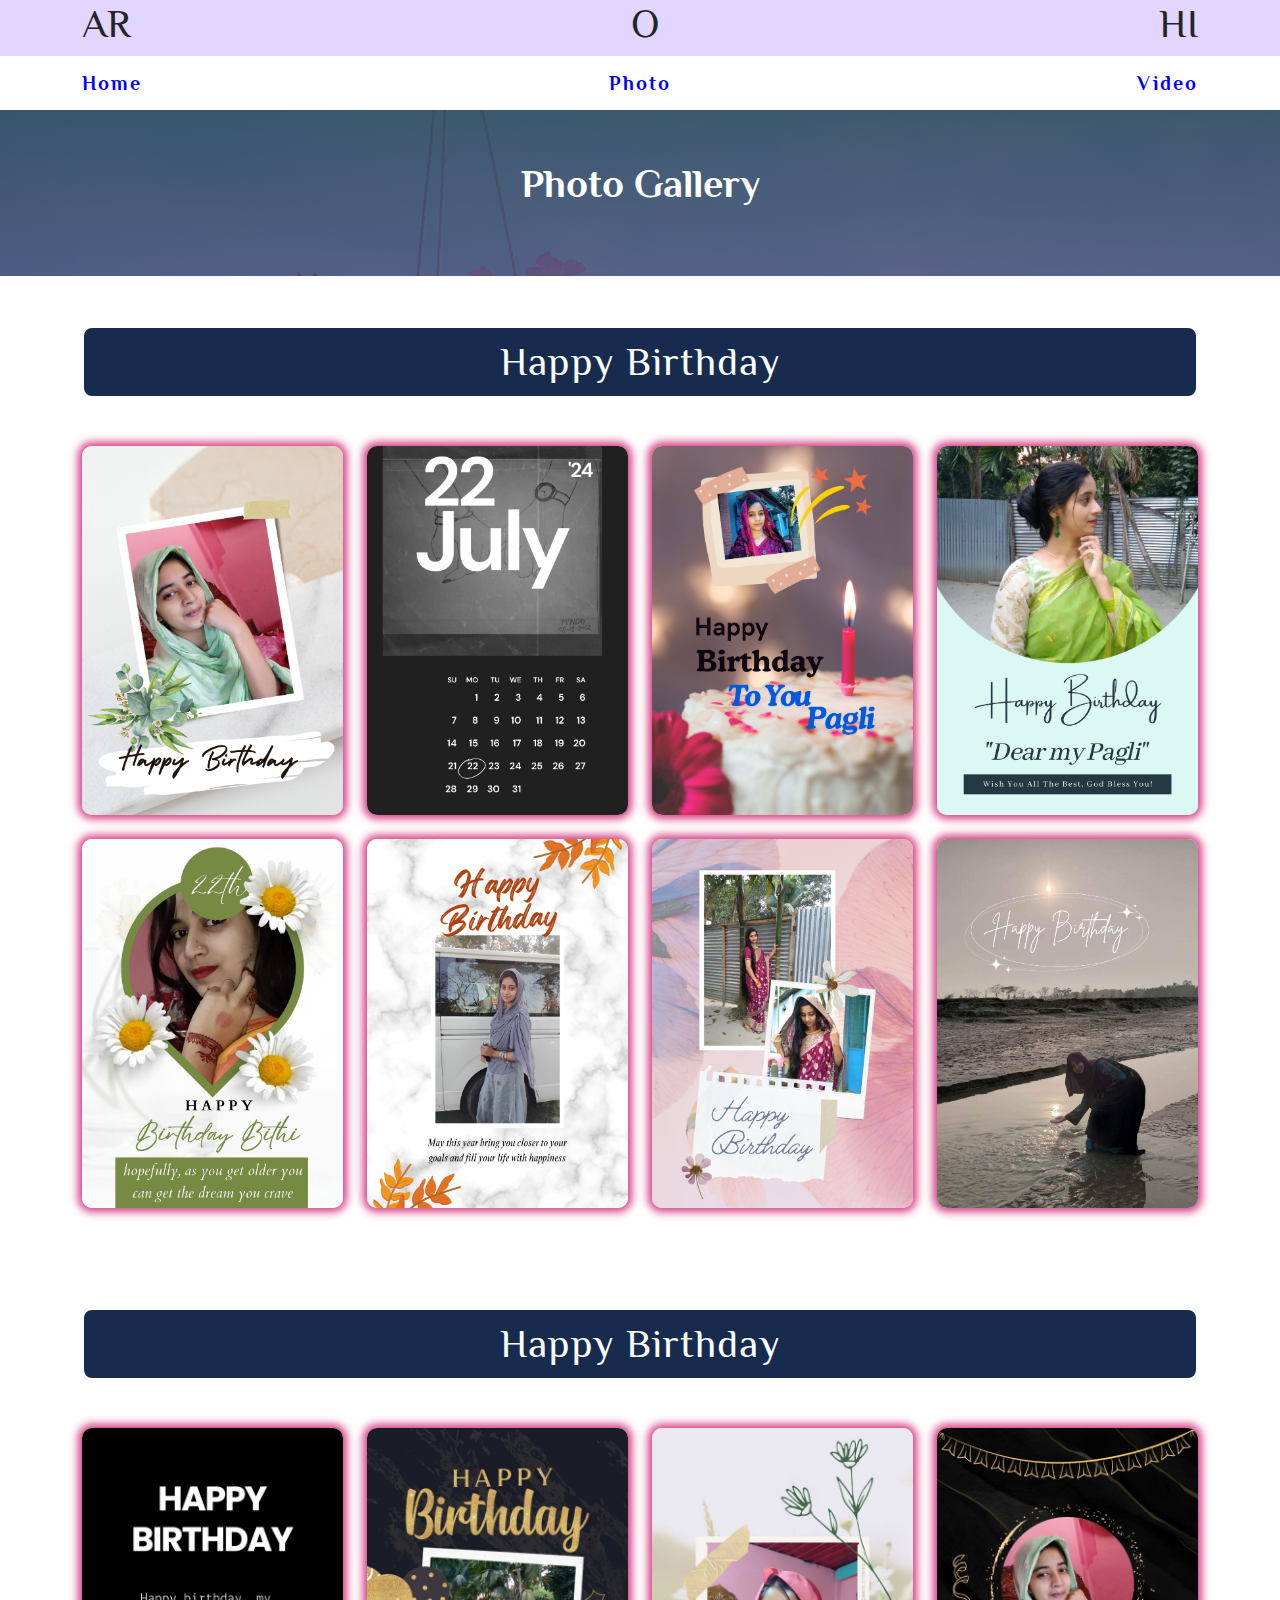
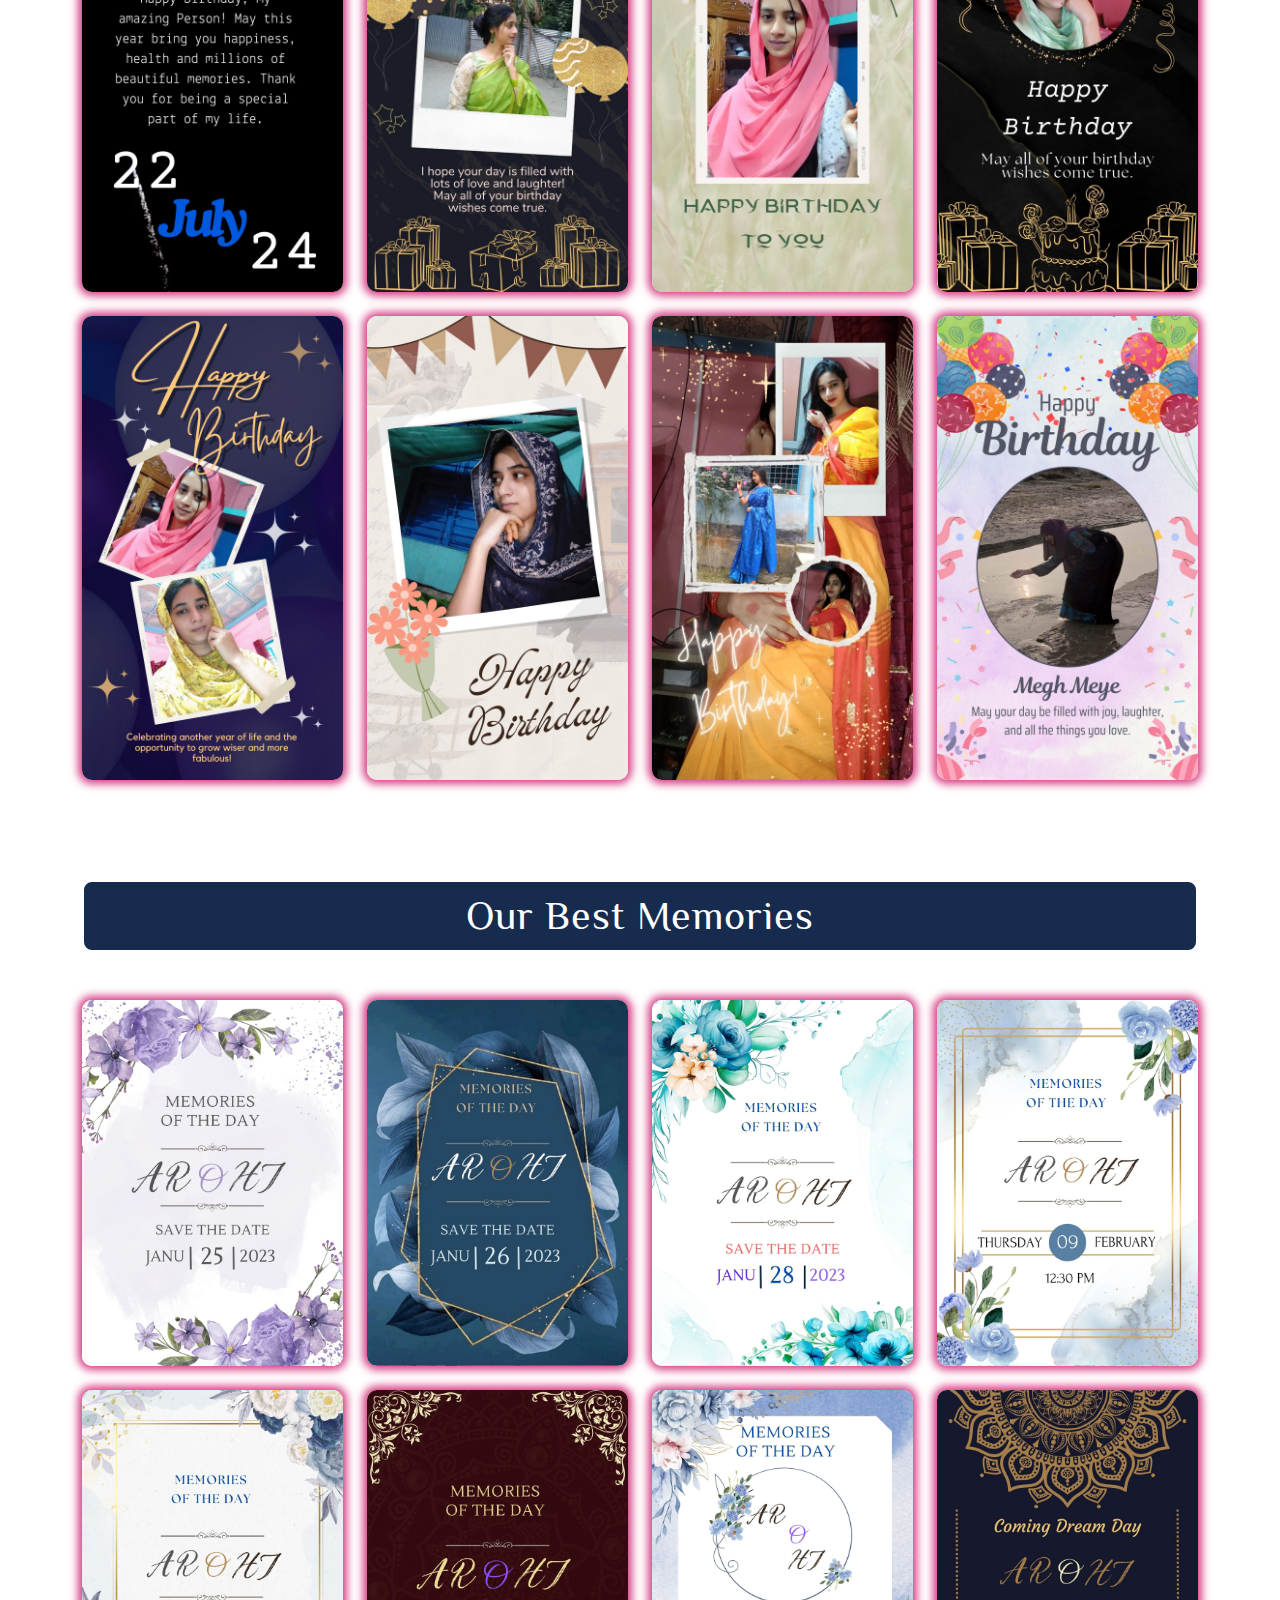
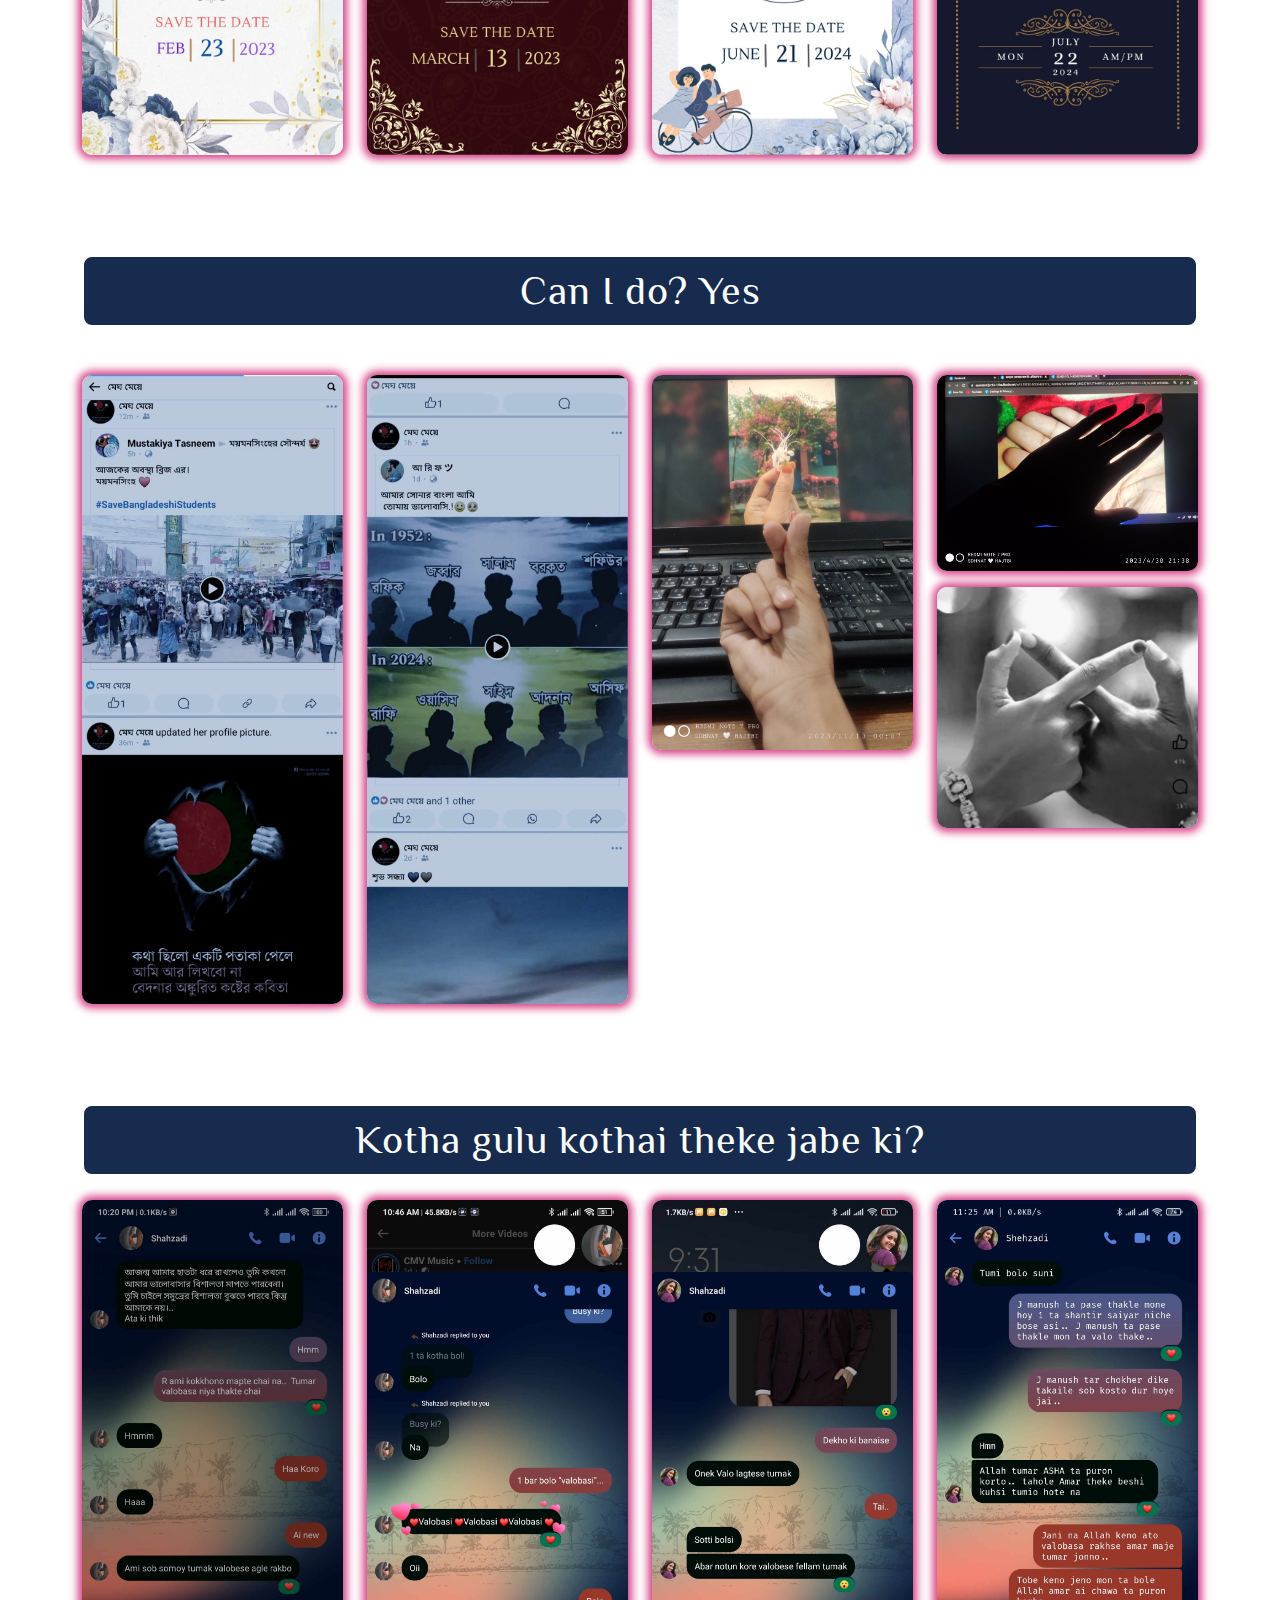
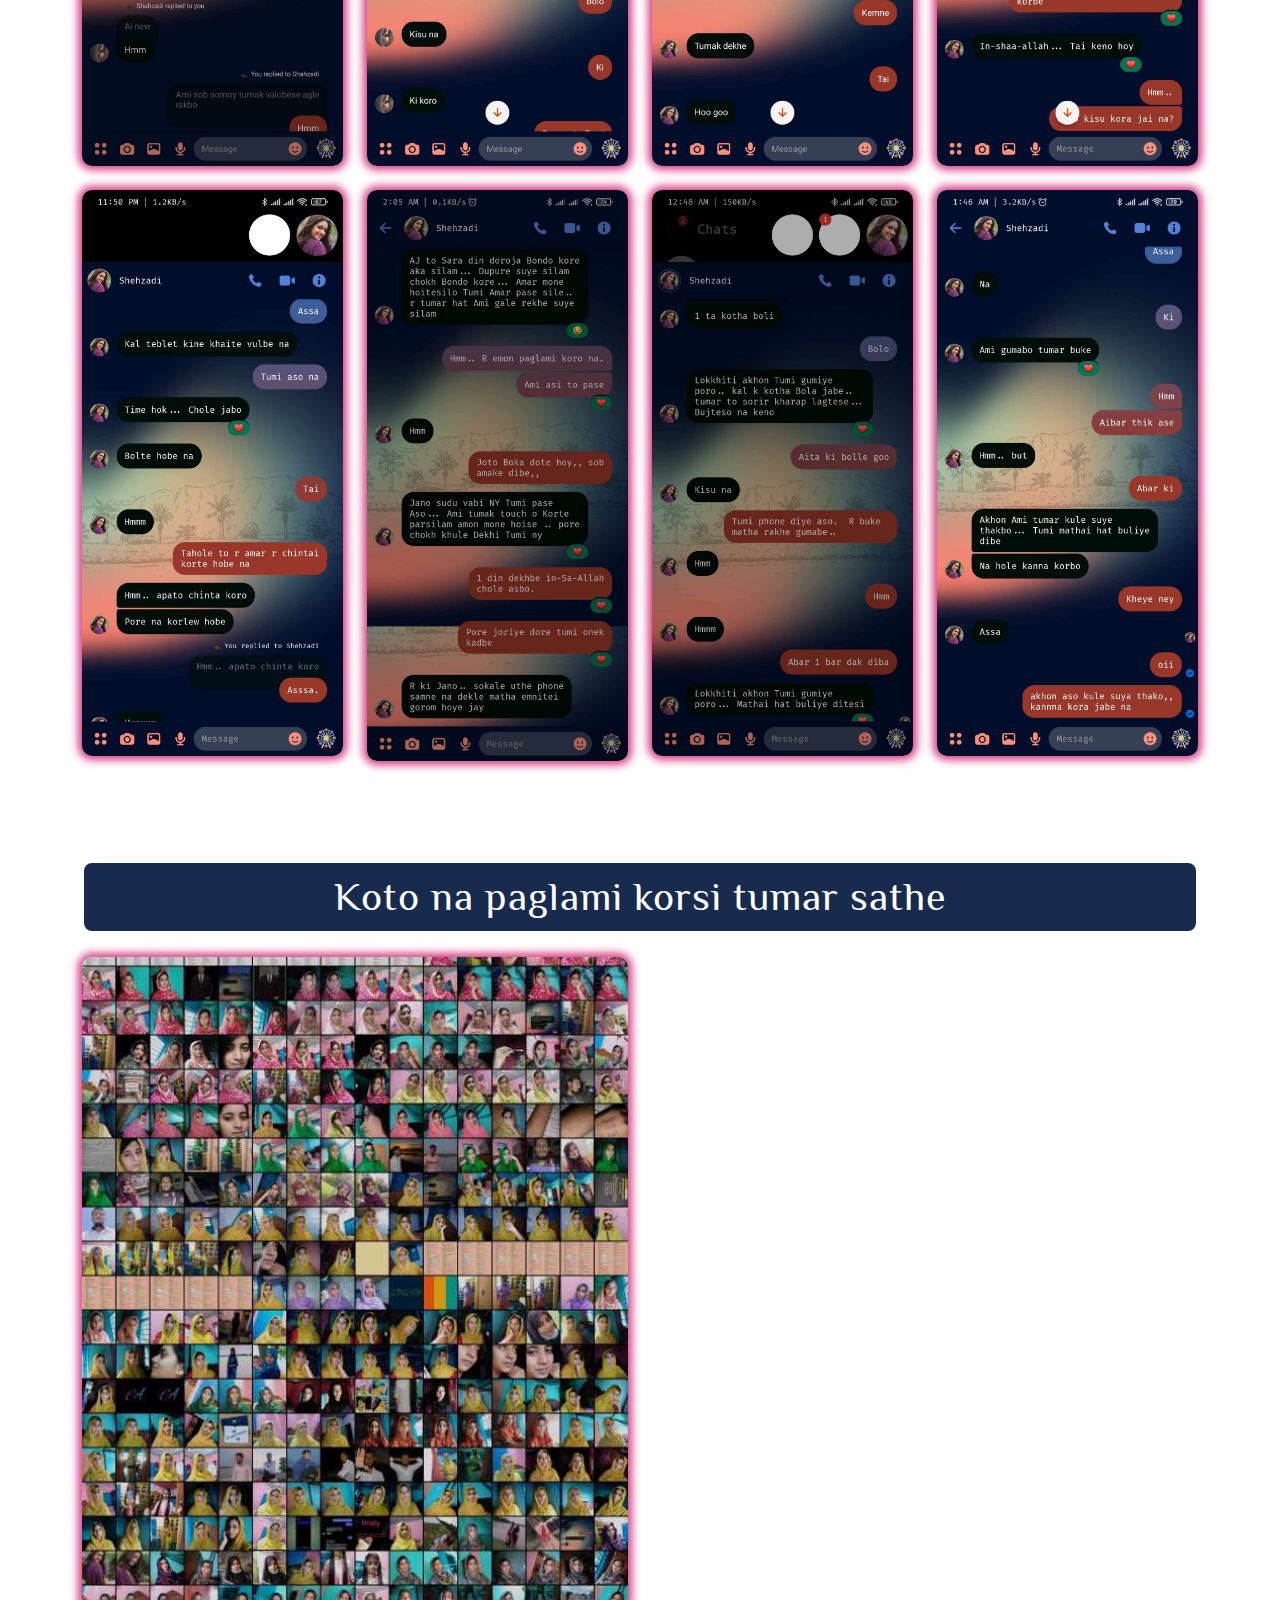
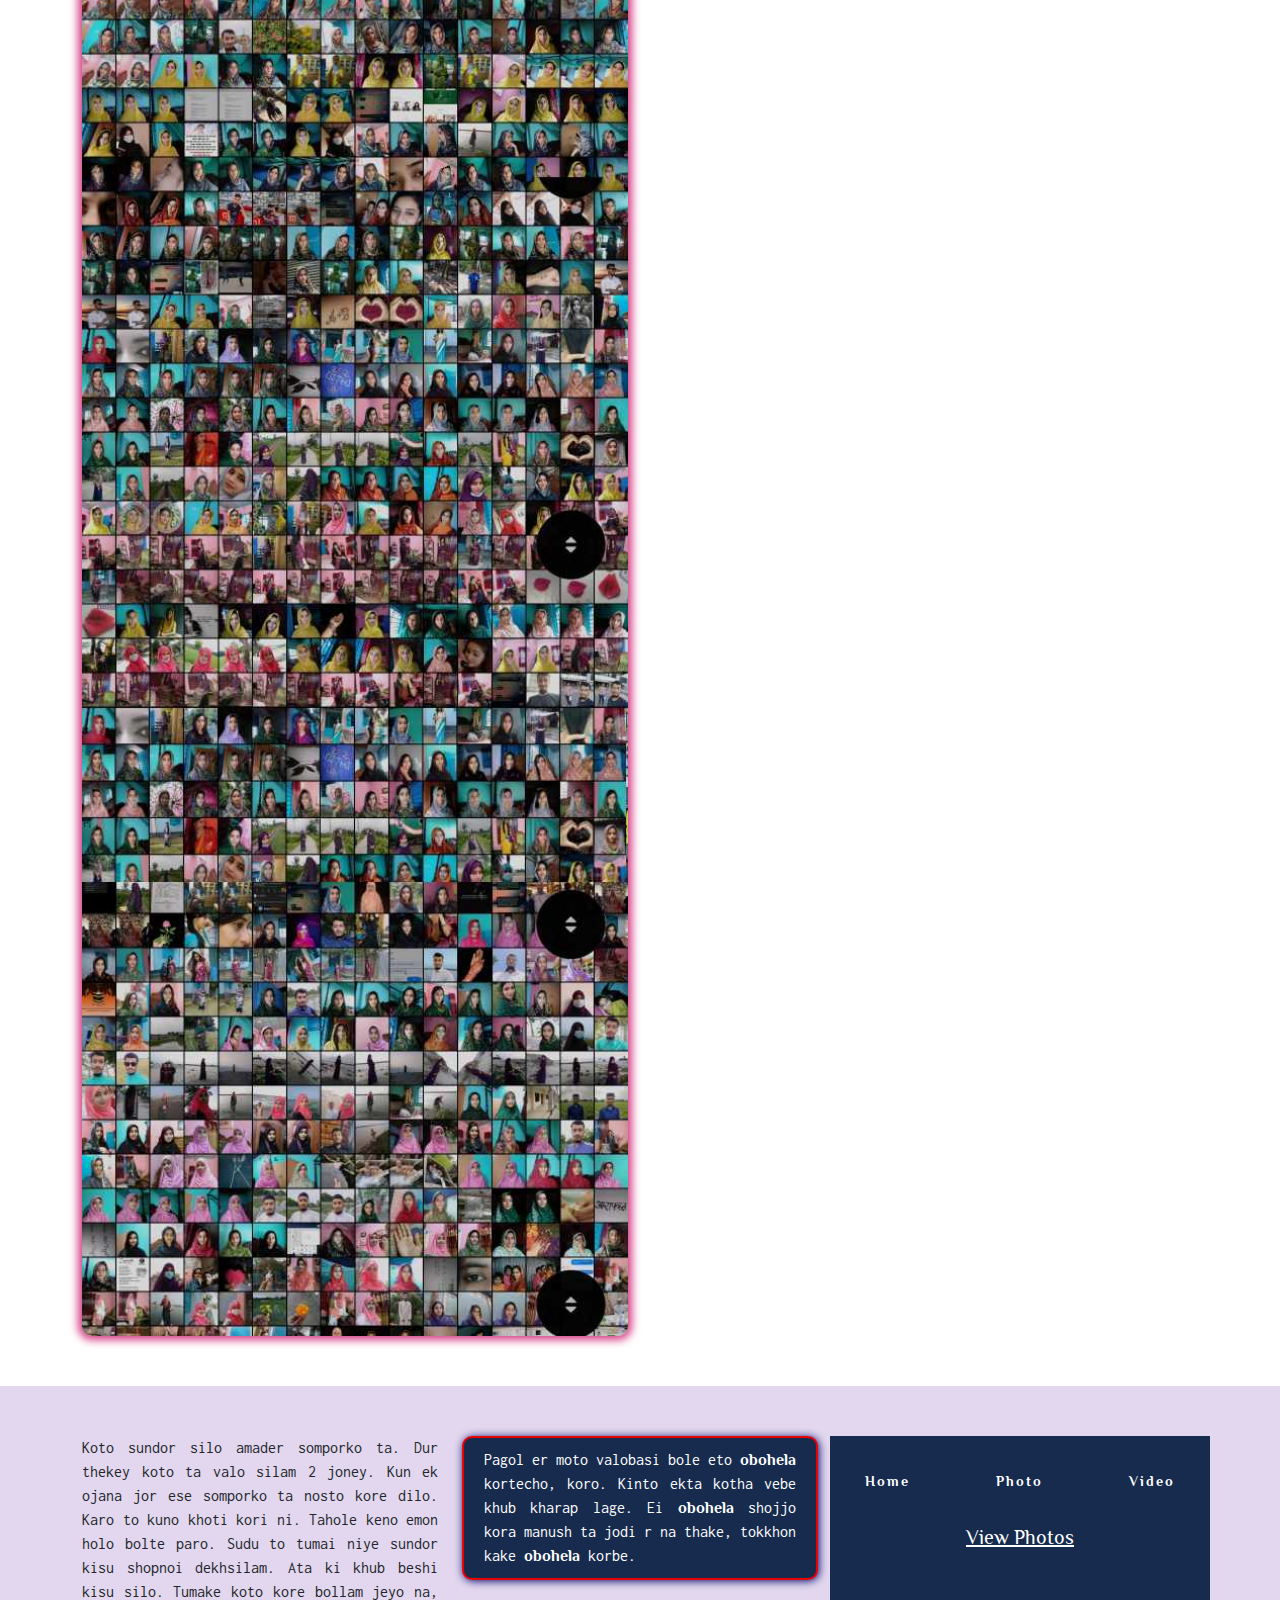
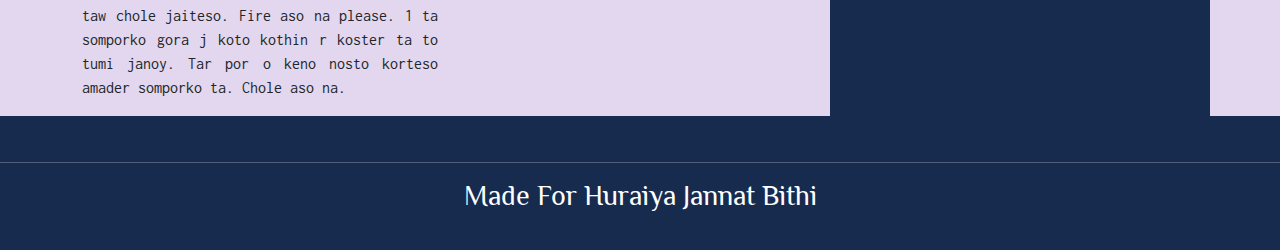
==== commit 17b33bd9: "Add files via upload" ====
--- a/photo.html
+++ b/photo.html
@@ -58,7 +58,7 @@
     <span onclick="close_img()">Close</span>
   </section>
 
-  <section id="gallery_section">
+  <!-- <section id="gallery_section">
     <div class="container">
       <div class="secton_title text-center mb-5">
         <h1 class="title">Happy Birthday</h1>
@@ -107,7 +107,7 @@
 
       </div>
     </div>
-  </section>
+  </section> -->
 
   <section>
     <div class="container">
--- a/style.css
+++ b/style.css
@@ -29,7 +29,7 @@
 
 .canva_video{
     position: relative; width: 100%; height: 0; padding-top: 177.7778%;
-          padding-bottom: 0; box-shadow: 0 2px 8px 0 rgba(63,69,81,0.16); margin-top: 1.6em; margin-bottom: 0.9em; overflow: hidden;
+          padding-bottom: 0; box-shadow: rgb(55, 55, 135) 0px 0px 12px 6px; margin-bottom: 0.9em; overflow: hidden;
           border-radius: 8px; will-change: transform;
 }
 iframe{
@@ -74,7 +74,7 @@
     transition: 1.5s;
 }
 .full_img img:hover{
-    transform: scale(-1.3,1.3) scale(-1.3,1.3);
+    transform: scale(-1.2,1.2) scale(-1.2,1.2);
 }
 ::selection{
     background: red;
@@ -282,28 +282,20 @@
   
   .overlay_text {
     position: absolute;
-  top: -1px;
-  right: 0;
-  color: #fff;
-  background: #172b4ead;
-  padding: 4px 10px;
-  border-radius: 10px 10px 0px 0px;
-  width: 100%;
+    top: -1px;
+    right: 0;
+    color: #fff;
+    background: #172b4ee8;
+    padding: 0px 10px;
+    border-radius: 10px 10px 0px 0px;
+    width: 100%;
   }
   
-  .overlay_text h1 {
-    font-size: 20px;
-    margin-bottom: 0px;
-  }
-.f_sms{
-background: linear-gradient(#244c55f0, #b936ff7a), url(image/love.jpg);
-    background-repeat: no-repeat;
-    background-size: cover;
-    /* background-position: center; */
-    background-attachment: fixed;
-}
 .ww_2{
     width: 30%;
+}
+.overlay_text marquee {
+    margin-top: 5px;
 }
 
 @media screen and (max-width: 776px) {
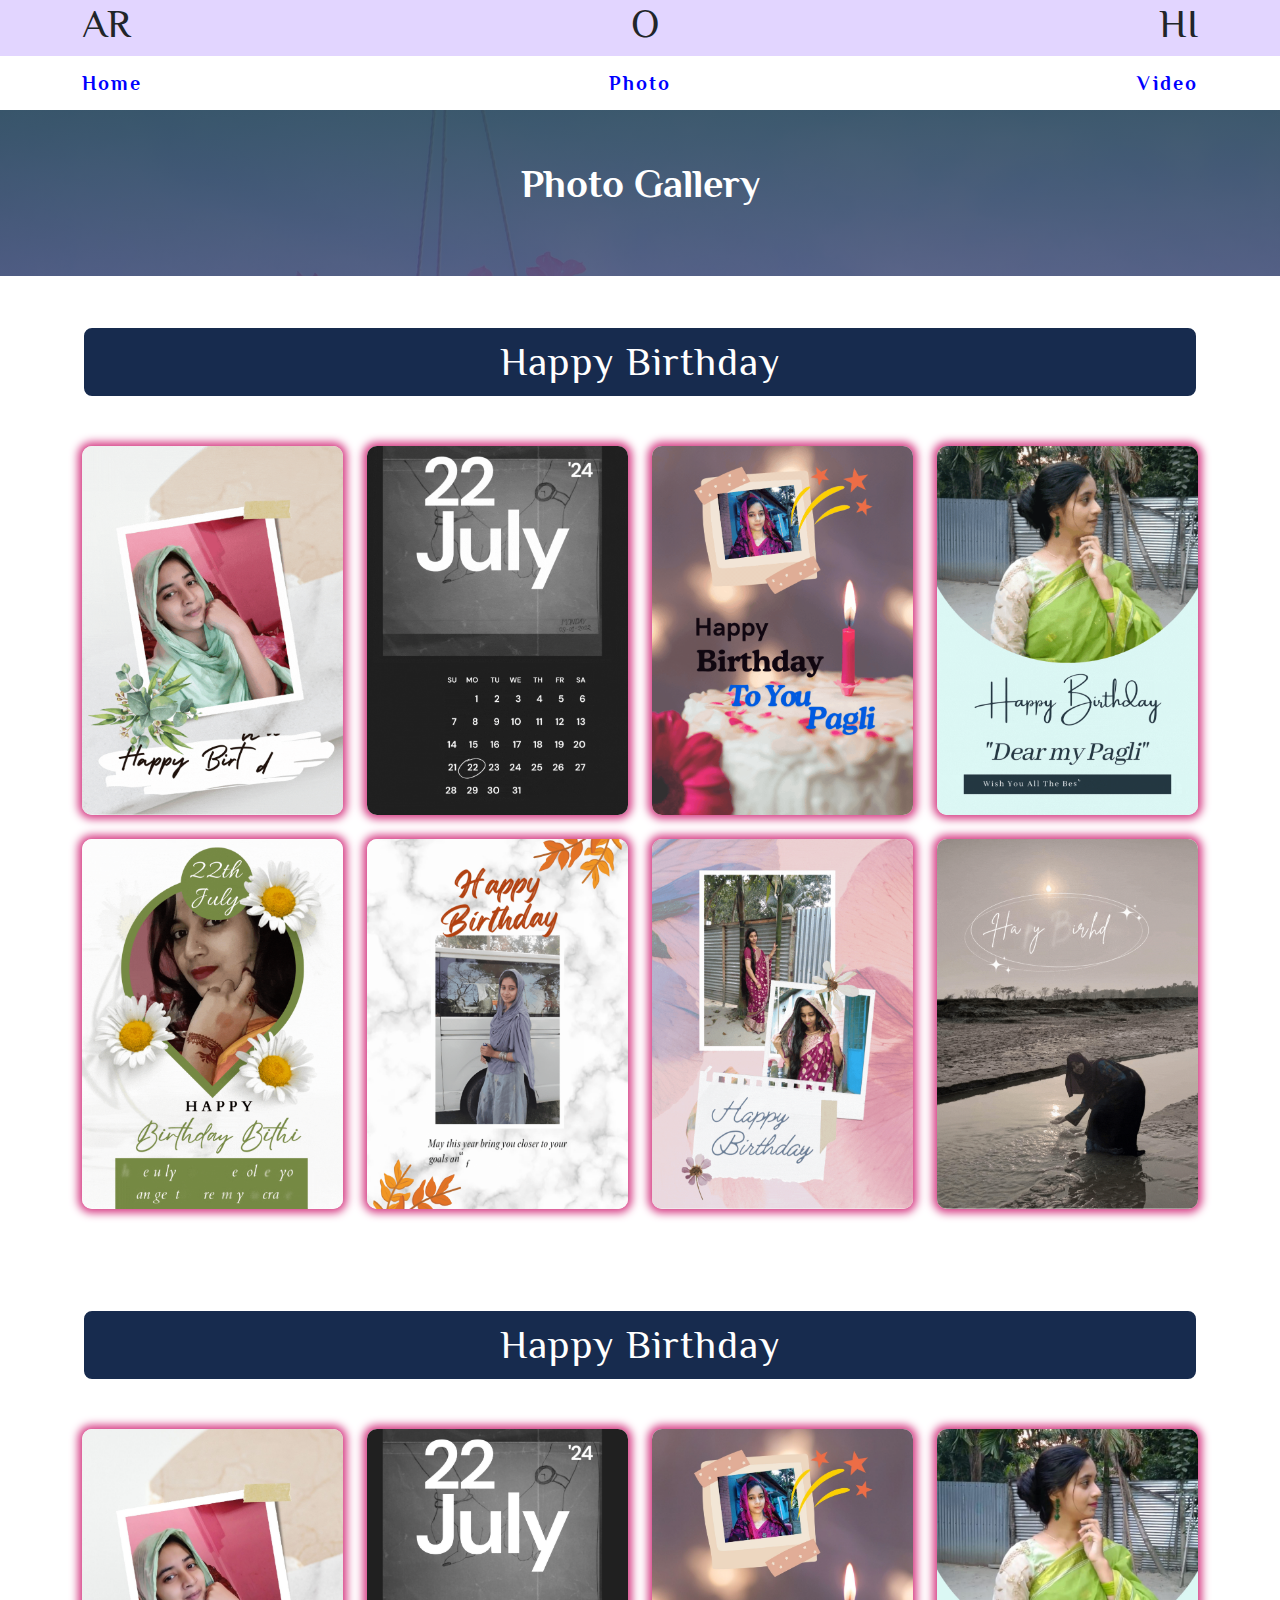
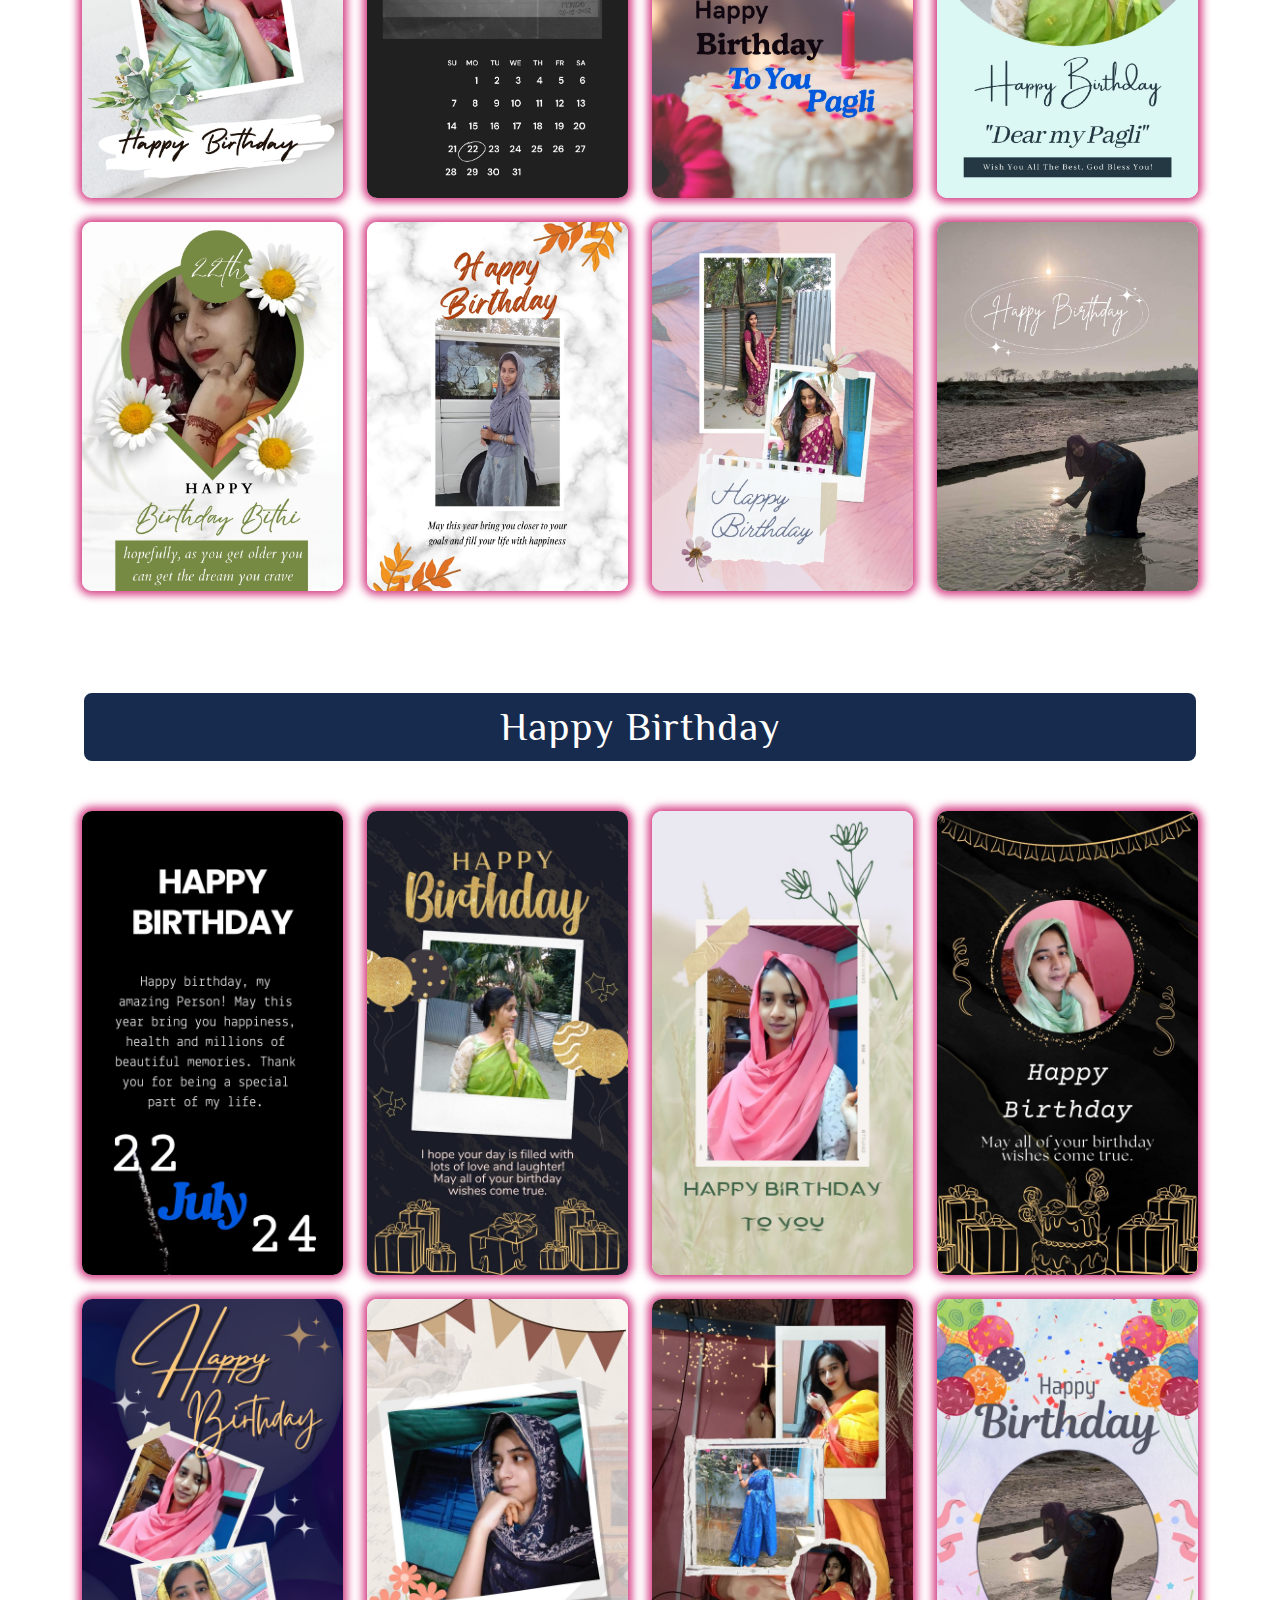
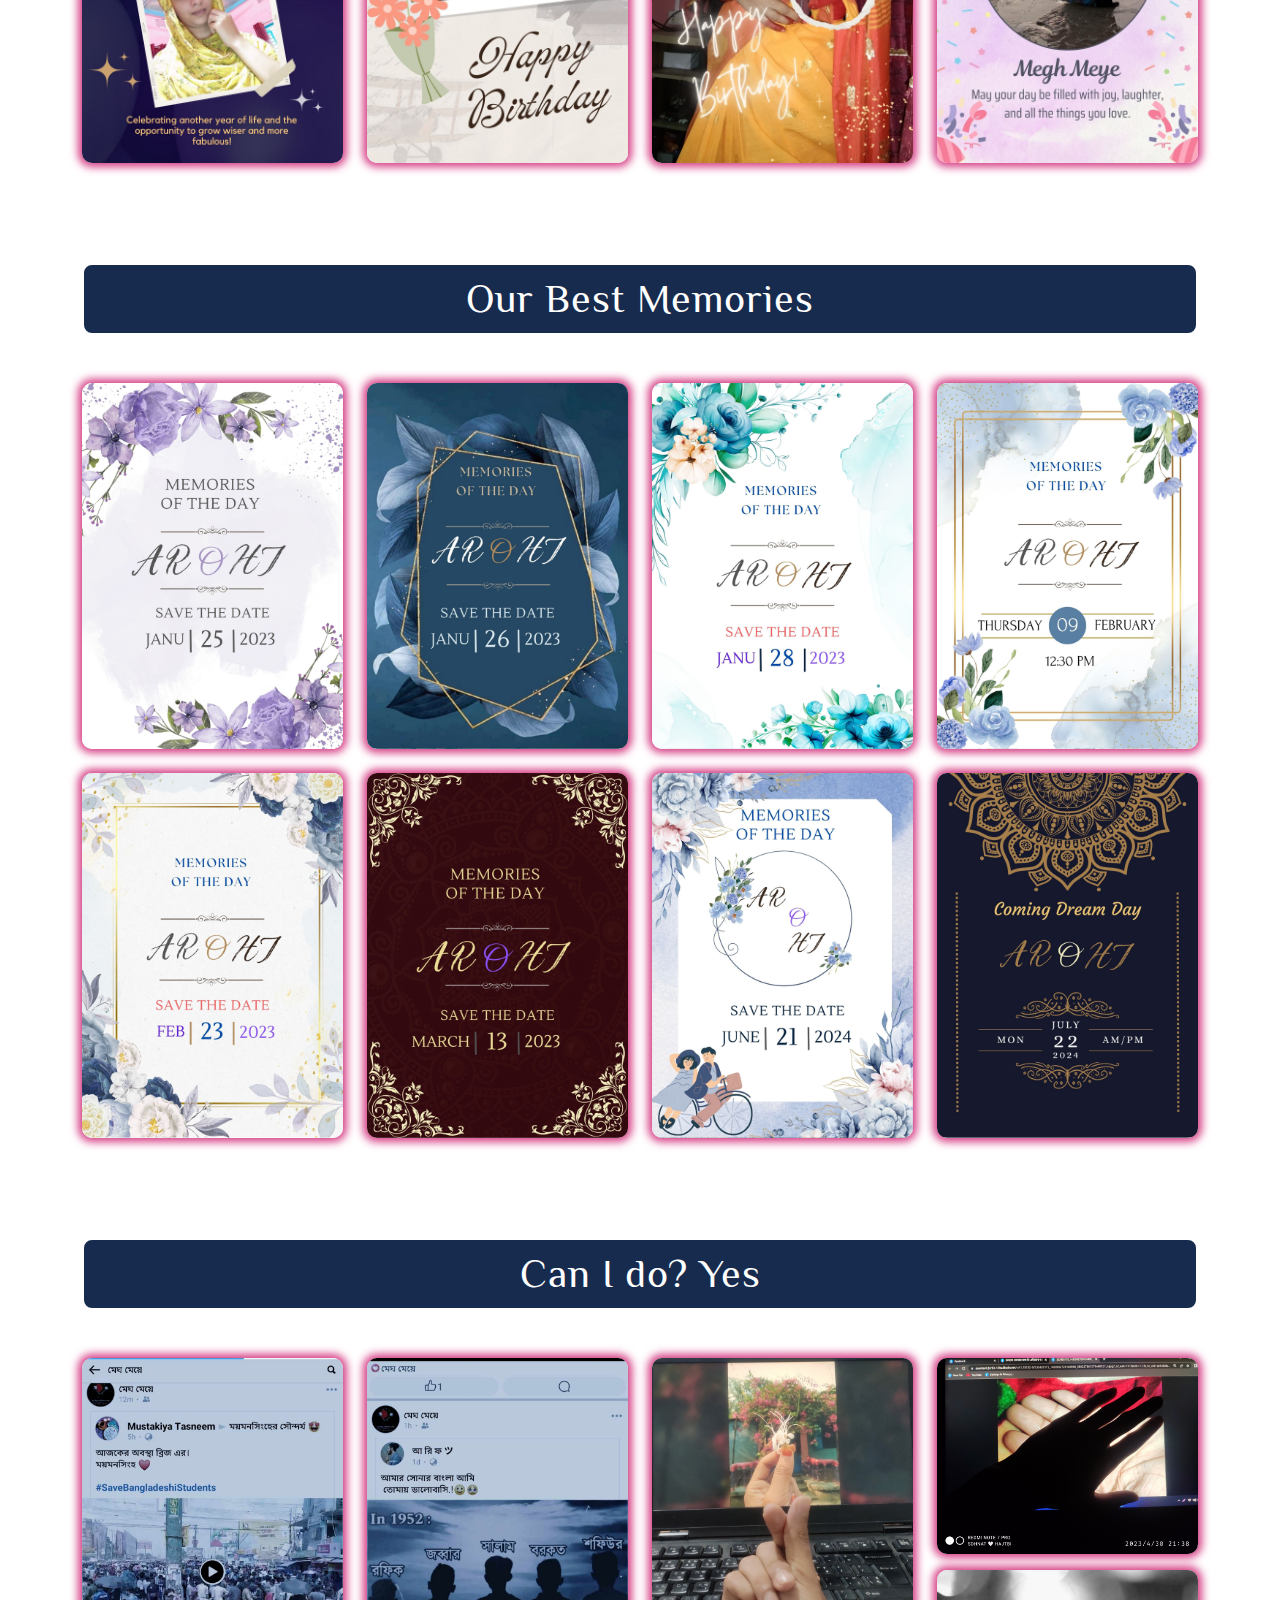
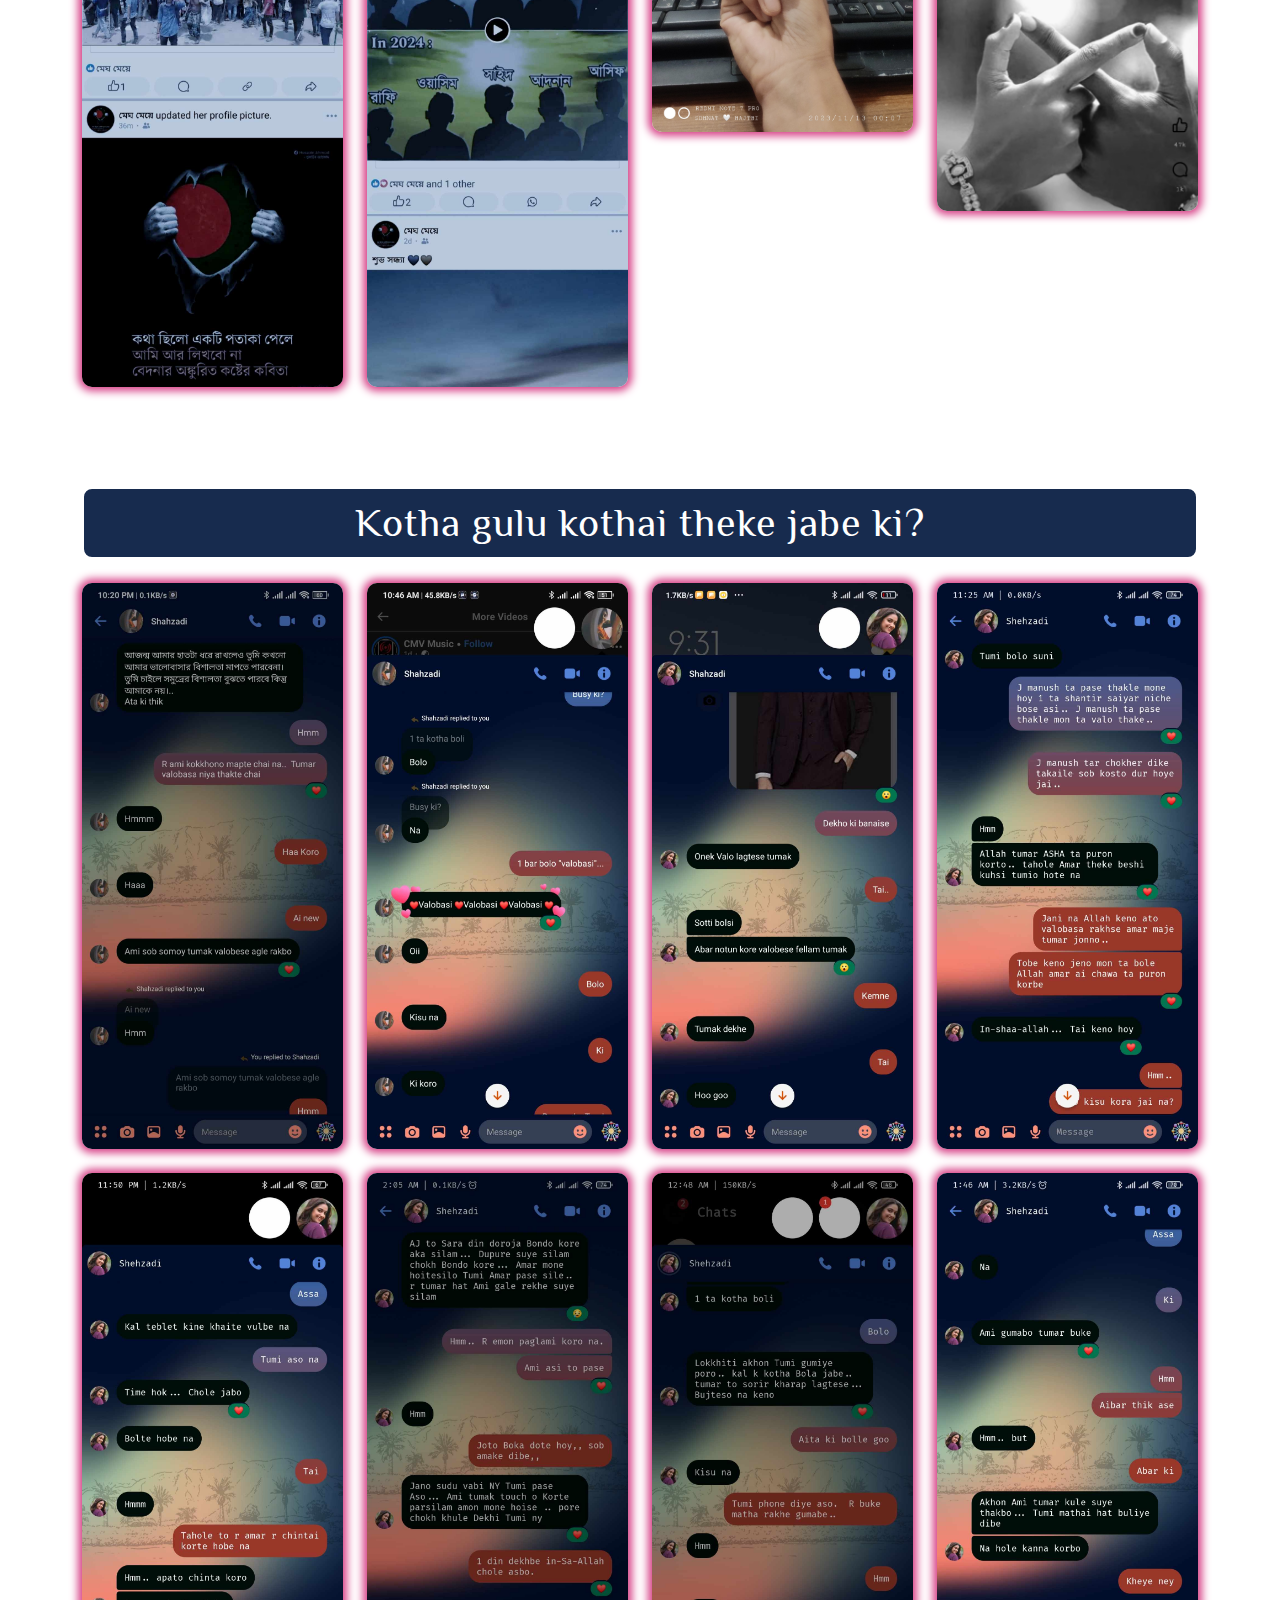
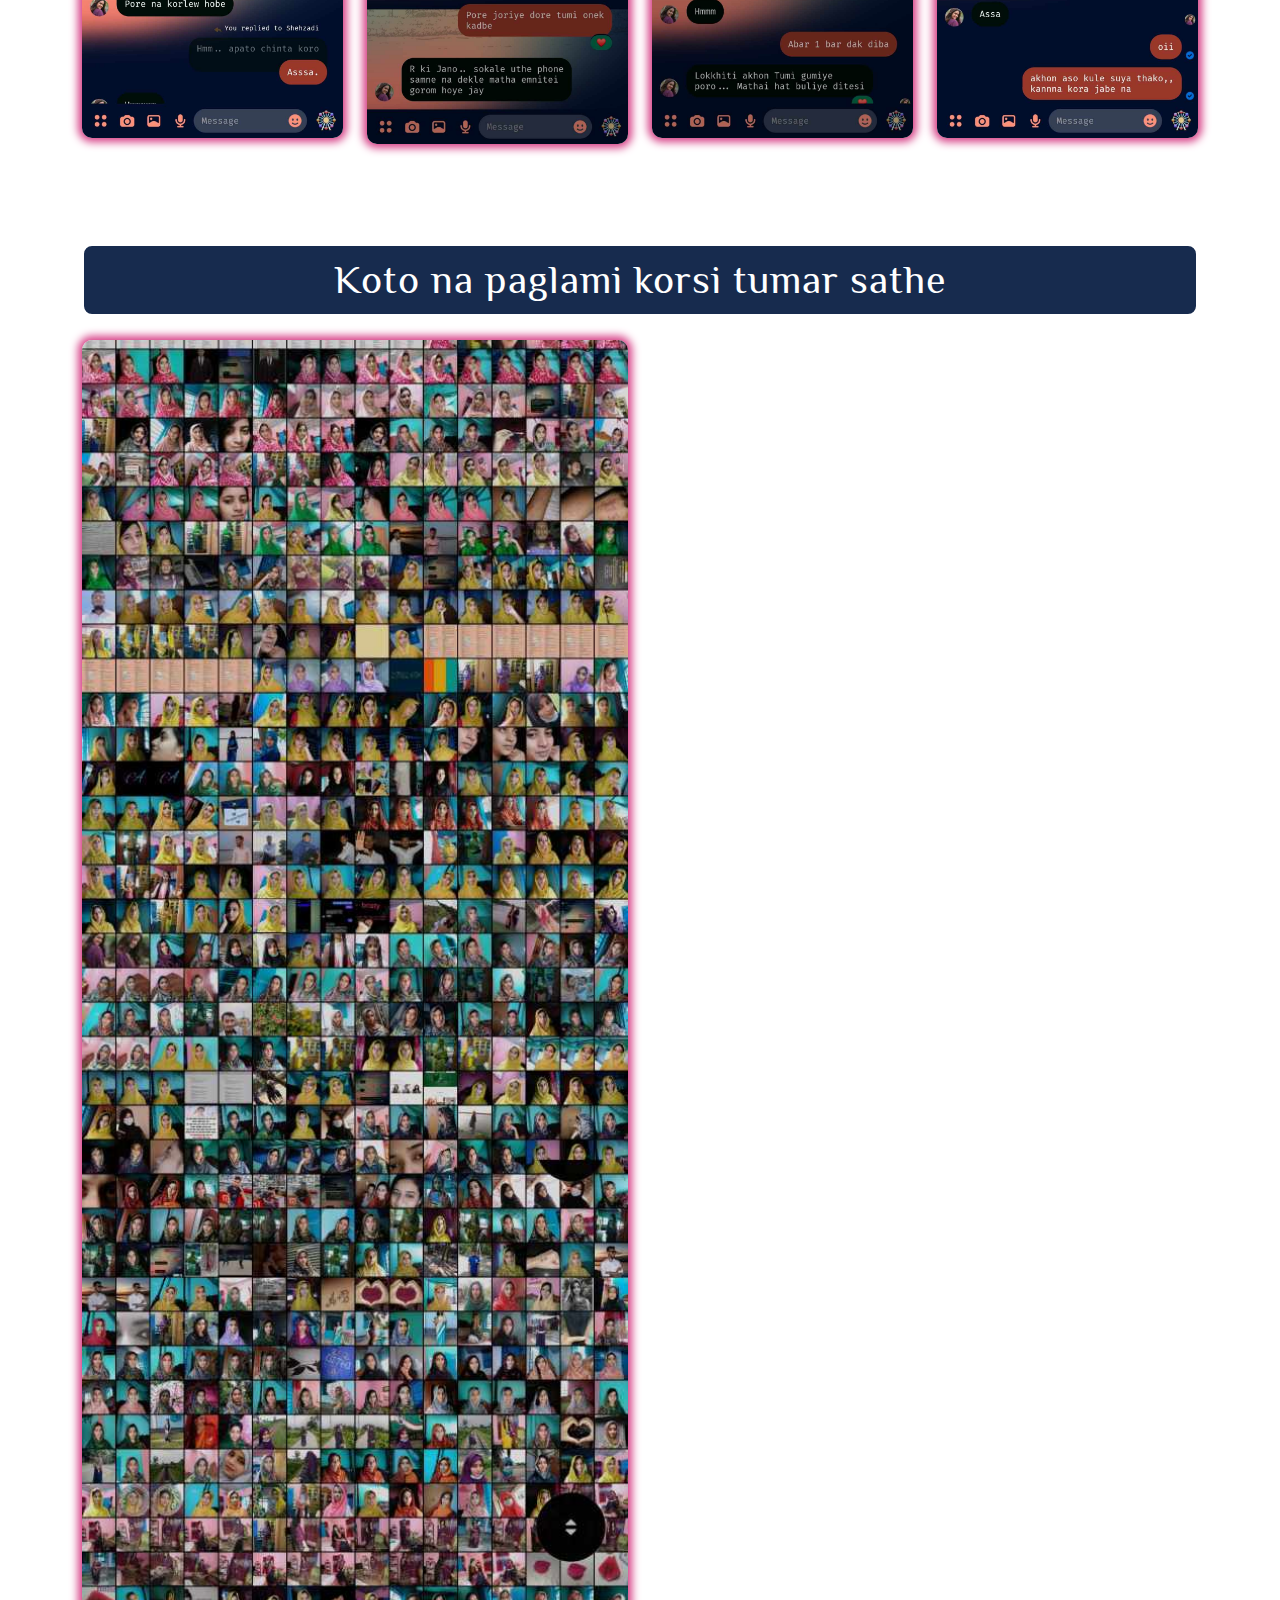
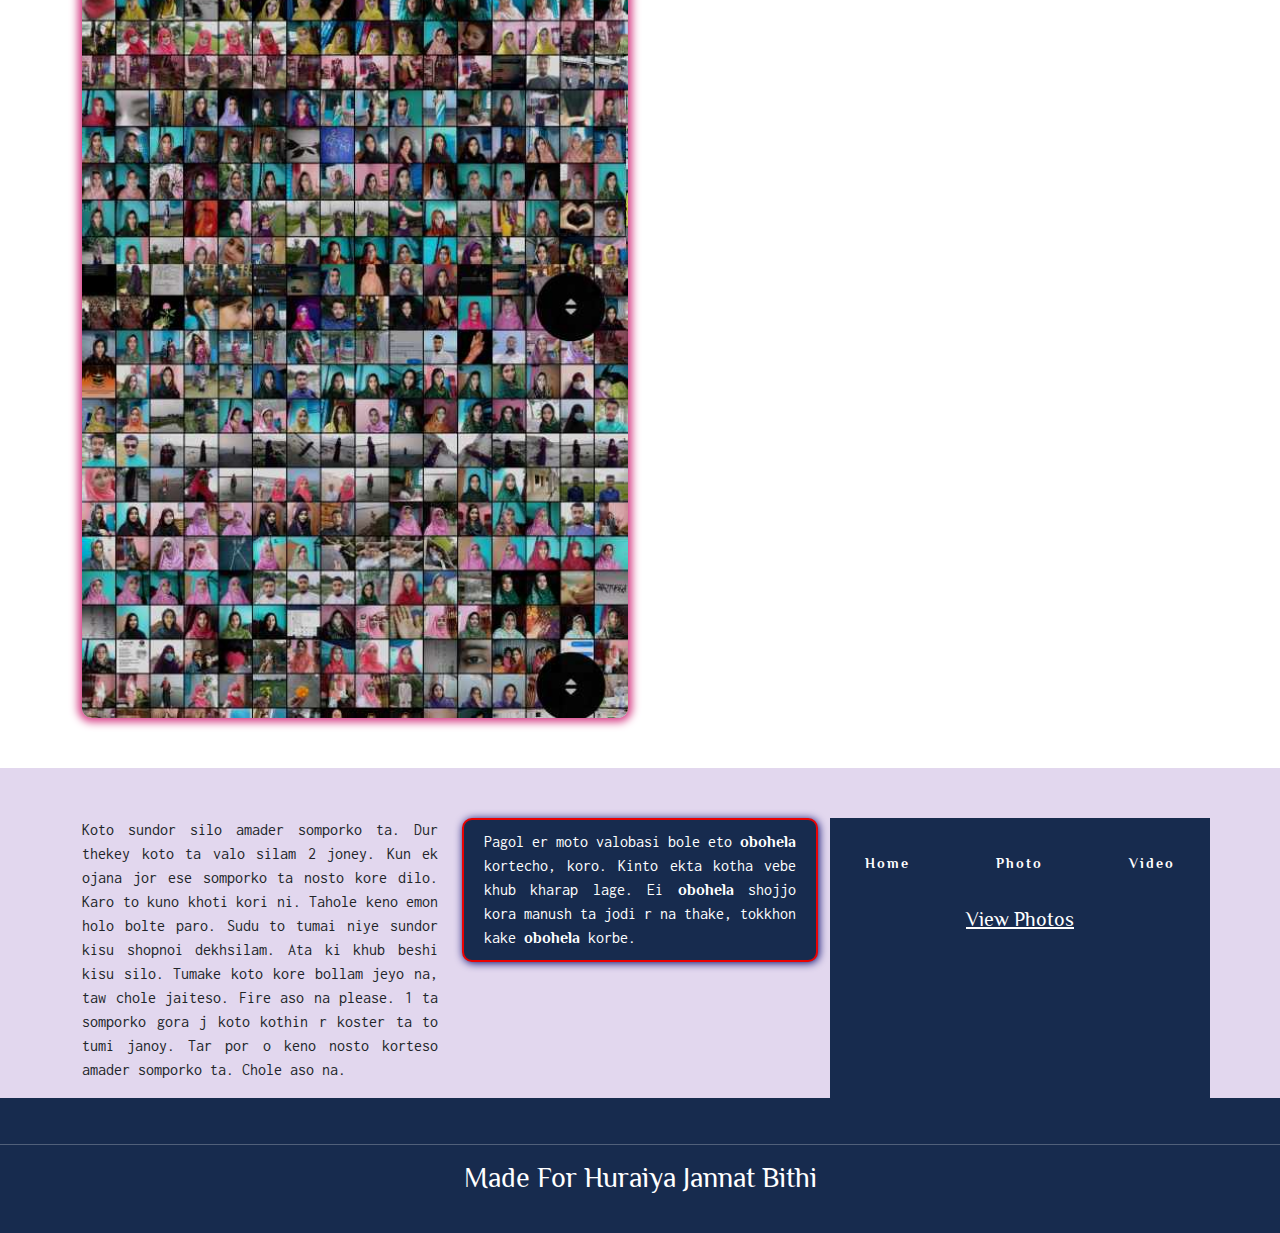
==== commit d18b75d0: "Add files via upload" ====
--- a/photo.html
+++ b/photo.html
@@ -58,7 +58,7 @@
     <span onclick="close_img()">Close</span>
   </section>
 
-  <!-- <section id="gallery_section">
+  <section id="gallery_section">
     <div class="container">
       <div class="secton_title text-center mb-5">
         <h1 class="title">Happy Birthday</h1>
@@ -107,7 +107,7 @@
 
       </div>
     </div>
-  </section> -->
+  </section>
 
   <section>
     <div class="container">
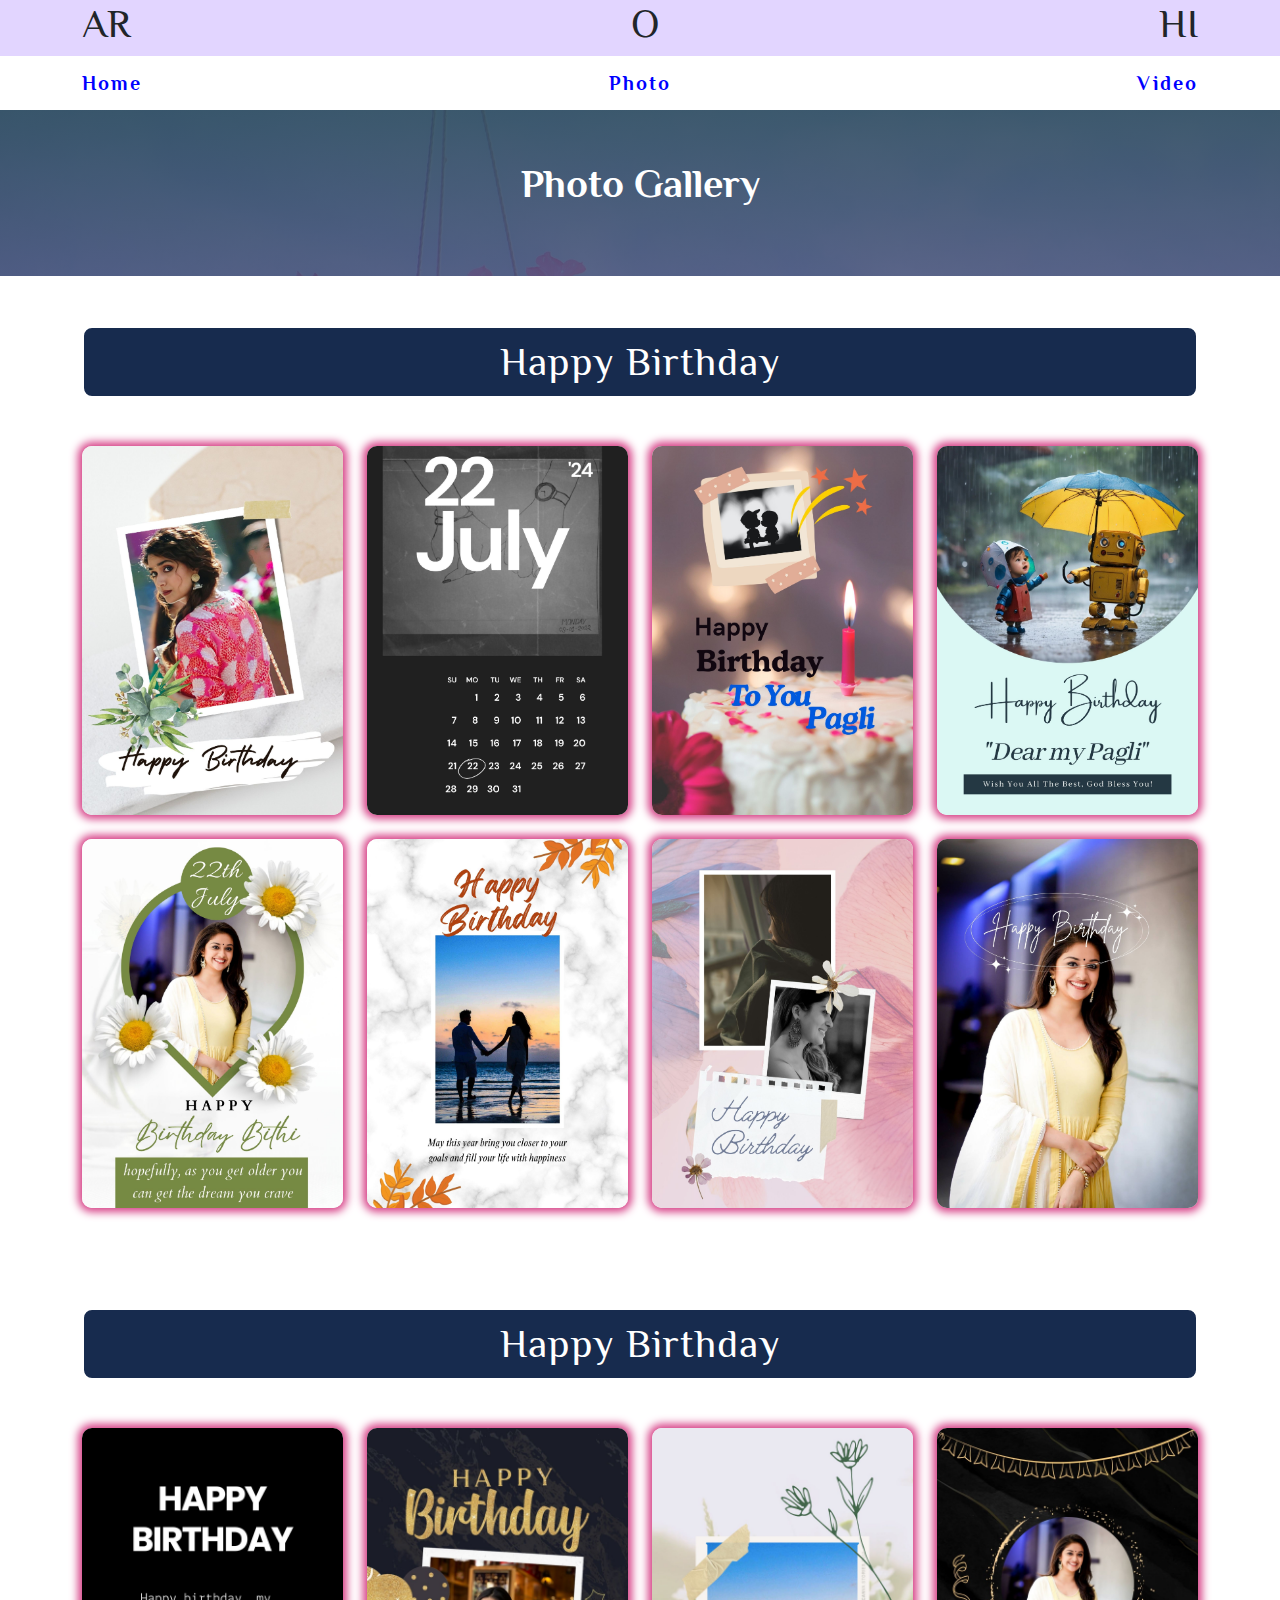
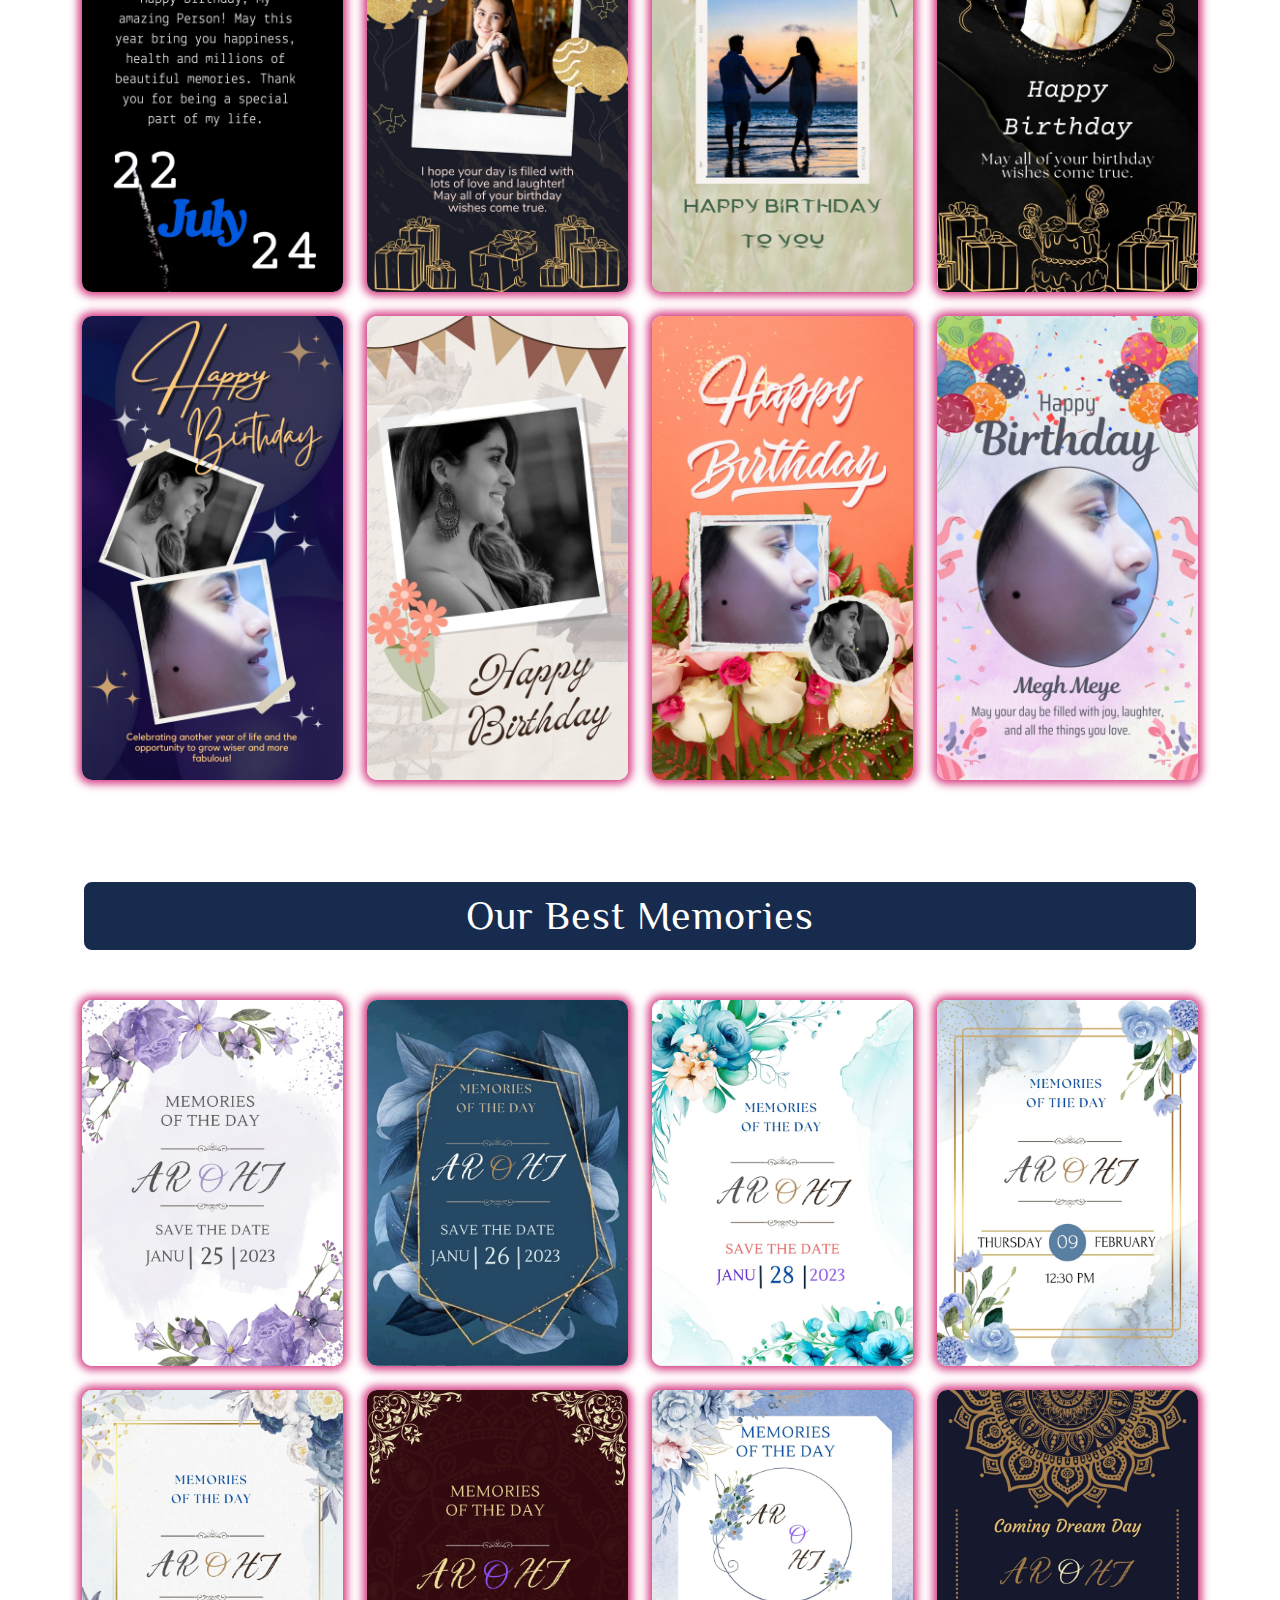
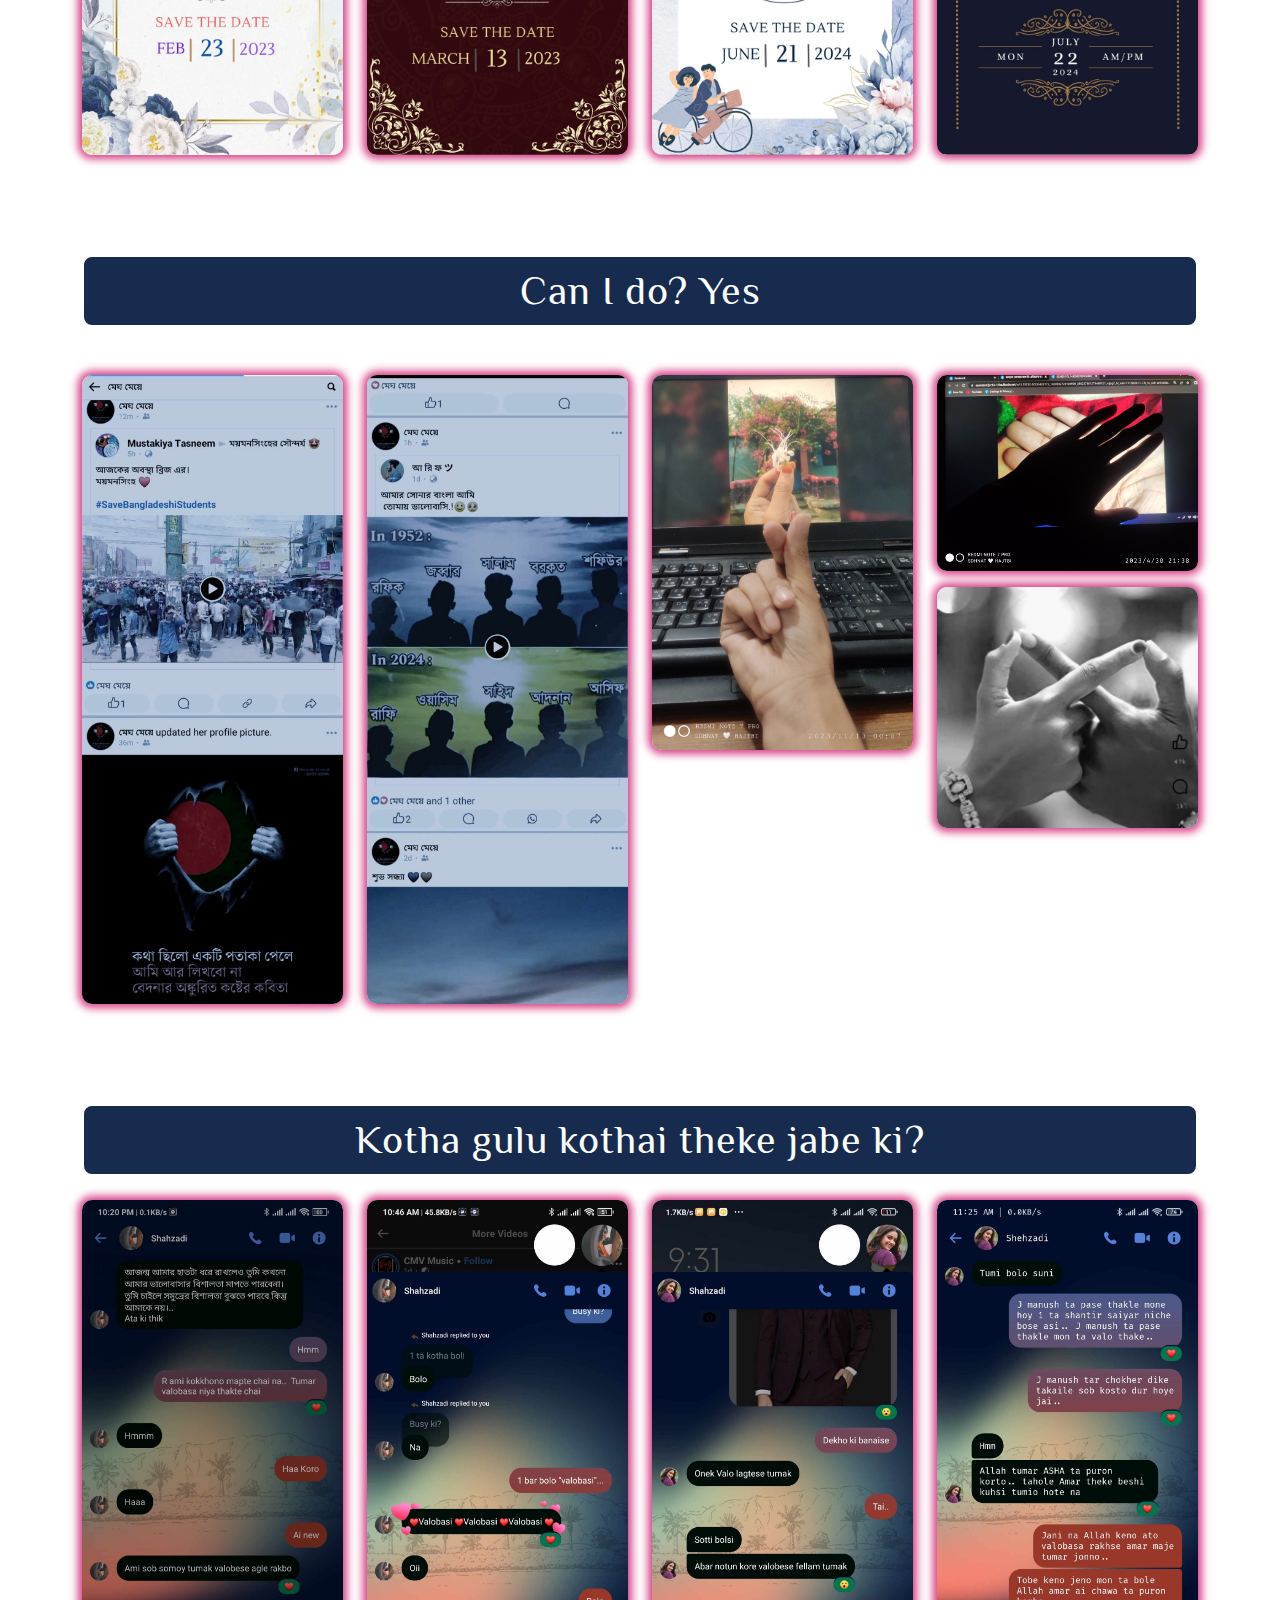
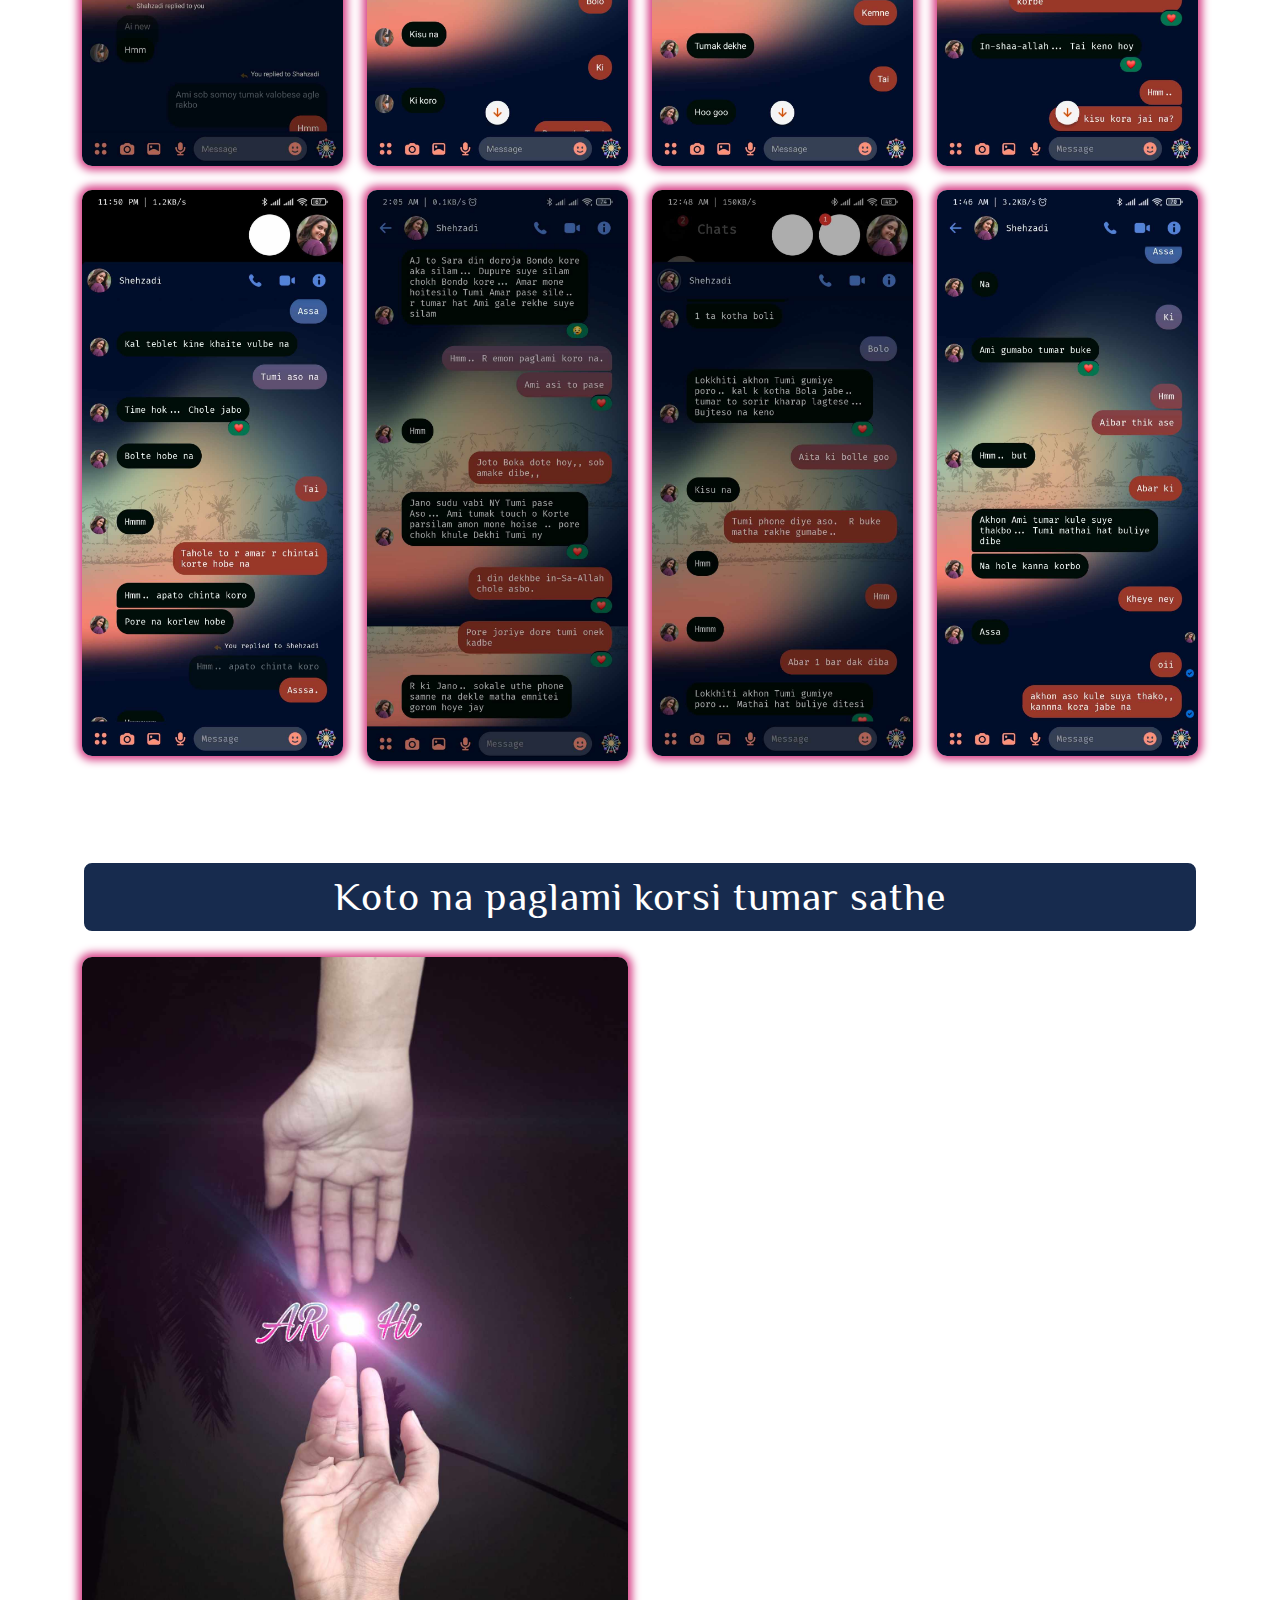
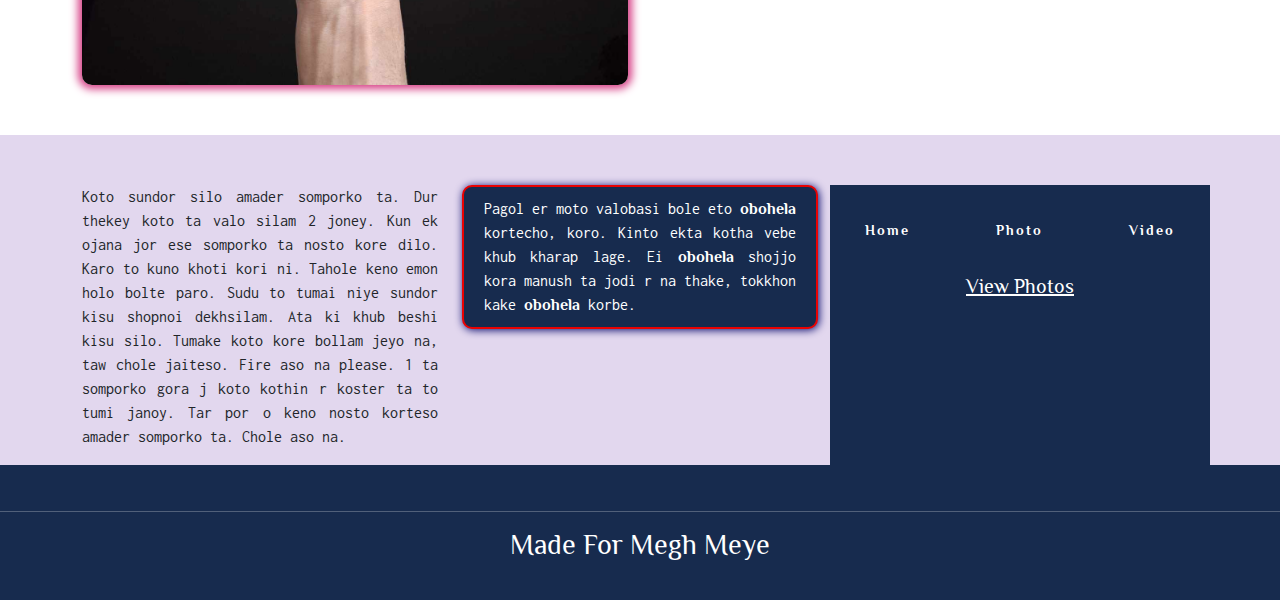
==== commit d59f2e1b: "Add files via upload" ====
--- a/photo.html
+++ b/photo.html
@@ -56,57 +56,6 @@
       <img id="full_img" src="" alt="">
     </div>
     <span onclick="close_img()">Close</span>
-  </section>
-
-  <section id="gallery_section">
-    <div class="container">
-      <div class="secton_title text-center mb-5">
-        <h1 class="title">Happy Birthday</h1>
-      </div>
-      <div class="row gy-4">
-        <div class="col-md-3 col-sm-6">
-          <div class="img_wrapper">
-            <img onclick="full_img(this.src)" src="image/HappyBirthday_01.gif" alt="">
-          </div>
-        </div>
-        <div class="col-md-3 col-sm-6">
-          <div class="img_wrapper">
-            <img onclick="full_img(this.src)" src="image/HappyBirthday_02.gif" alt="">
-          </div>
-        </div>
-        <div class="col-md-3 col-sm-6">
-          <div class="img_wrapper">
-            <img onclick="full_img(this.src)" src="image/HappyBirthday_03.gif" alt="">
-          </div>
-        </div>
-        <div class="col-md-3 col-sm-6">
-          <div class="img_wrapper">
-            <img onclick="full_img(this.src)" src="image/HappyBirthday_04.gif" alt="">
-          </div>
-        </div>
-        <div class="col-md-3 col-sm-6">
-          <div class="img_wrapper">
-            <img onclick="full_img(this.src)" src="image/HappyBirthday_05.gif" alt="">
-          </div>
-        </div>
-        <div class="col-md-3 col-sm-6">
-          <div class="img_wrapper">
-            <img onclick="full_img(this.src)" src="image/HappyBirthday_06.gif" alt="">
-          </div>
-        </div>
-        <div class="col-md-3 col-sm-6">
-          <div class="img_wrapper">
-            <img onclick="full_img(this.src)" src="image/HappyBirthday_07.gif" alt="">
-          </div>
-        </div>
-        <div class="col-md-3 col-sm-6">
-          <div class="img_wrapper">
-            <img onclick="full_img(this.src)" src="image/HappyBirthday_08.gif" alt="">
-          </div>
-        </div>
-
-      </div>
-    </div>
   </section>
 
   <section>
@@ -360,7 +309,7 @@
       <div class="row gy-4">
         <div class="col-md-6 col-sm-6">
           <div class="img_wrapper">
-            <img onclick="full_img(this.src)" src="image/pic.jpeg" alt="">
+            <img onclick="full_img(this.src)" src="image/Picsart_23-05-11_15-59-24-560.jpeg" alt="">
           </div>
         </div>
       </div>
@@ -384,14 +333,15 @@
             <a href="video.html">Video</a>
           </div>
           <div class="photo_link">
-            <a style="font-size: 20px;" href="https://photos.app.goo.gl/qn5JgdrQhYG4LKJp9">View Photos</a>
+            <a style="font-size: 20px;" href="photo.html">View Photos</a>
           </div>
         </div>
       </div>
     </div>
   </section>
   <footer><hr>
-    <h3>Made For Huraiya Jannat Bithi</h3>
+    <h3>Made For Megh Meye</h3>
+
   </footer>
 </body>
 <script>
--- a/style.css
+++ b/style.css
@@ -26,6 +26,10 @@
     background-position: center;
     background-attachment: fixed;
 }
+.single_box {
+    position: relative;
+    box-shadow: rgb(55, 55, 135) 0px 0px 12px 6px;
+  }
 
 .canva_video{
     position: relative; width: 100%; height: 0; padding-top: 177.7778%;
@@ -74,7 +78,7 @@
     transition: 1.5s;
 }
 .full_img img:hover{
-    transform: scale(-1.2,1.2) scale(-1.2,1.2);
+    transform: scale(-1.1,1.1) scale(-1.1,1.1);
 }
 ::selection{
     background: red;
@@ -276,9 +280,7 @@
     color: #fff;
     padding:30px;
   }
-.single_box {
-    position: relative;
-  }
+
   
   .overlay_text {
     position: absolute;
@@ -309,7 +311,7 @@
       width: 50%;
     }
     div.full_img {
-        width: 70%;
+        width: 60%;
     }
     .display_grid {
         grid-template-columns: repeat(2, 1fr);
